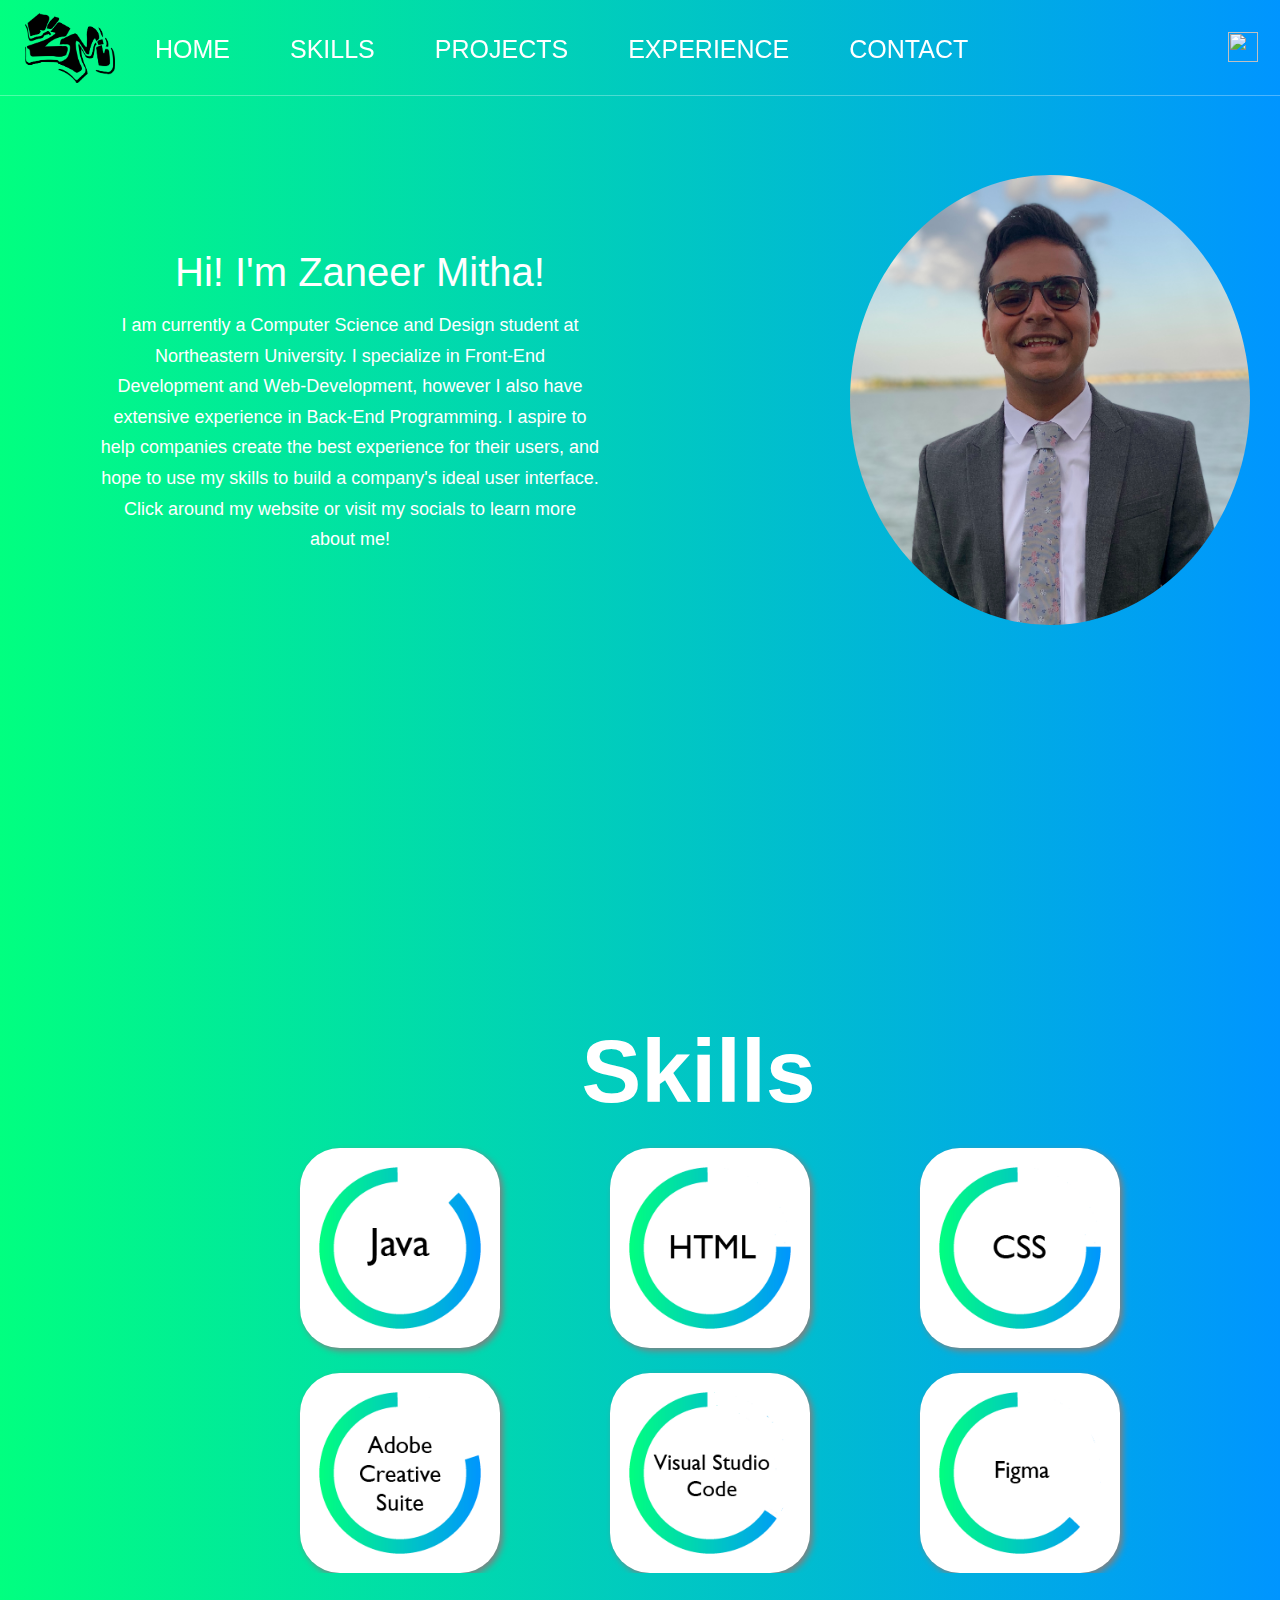
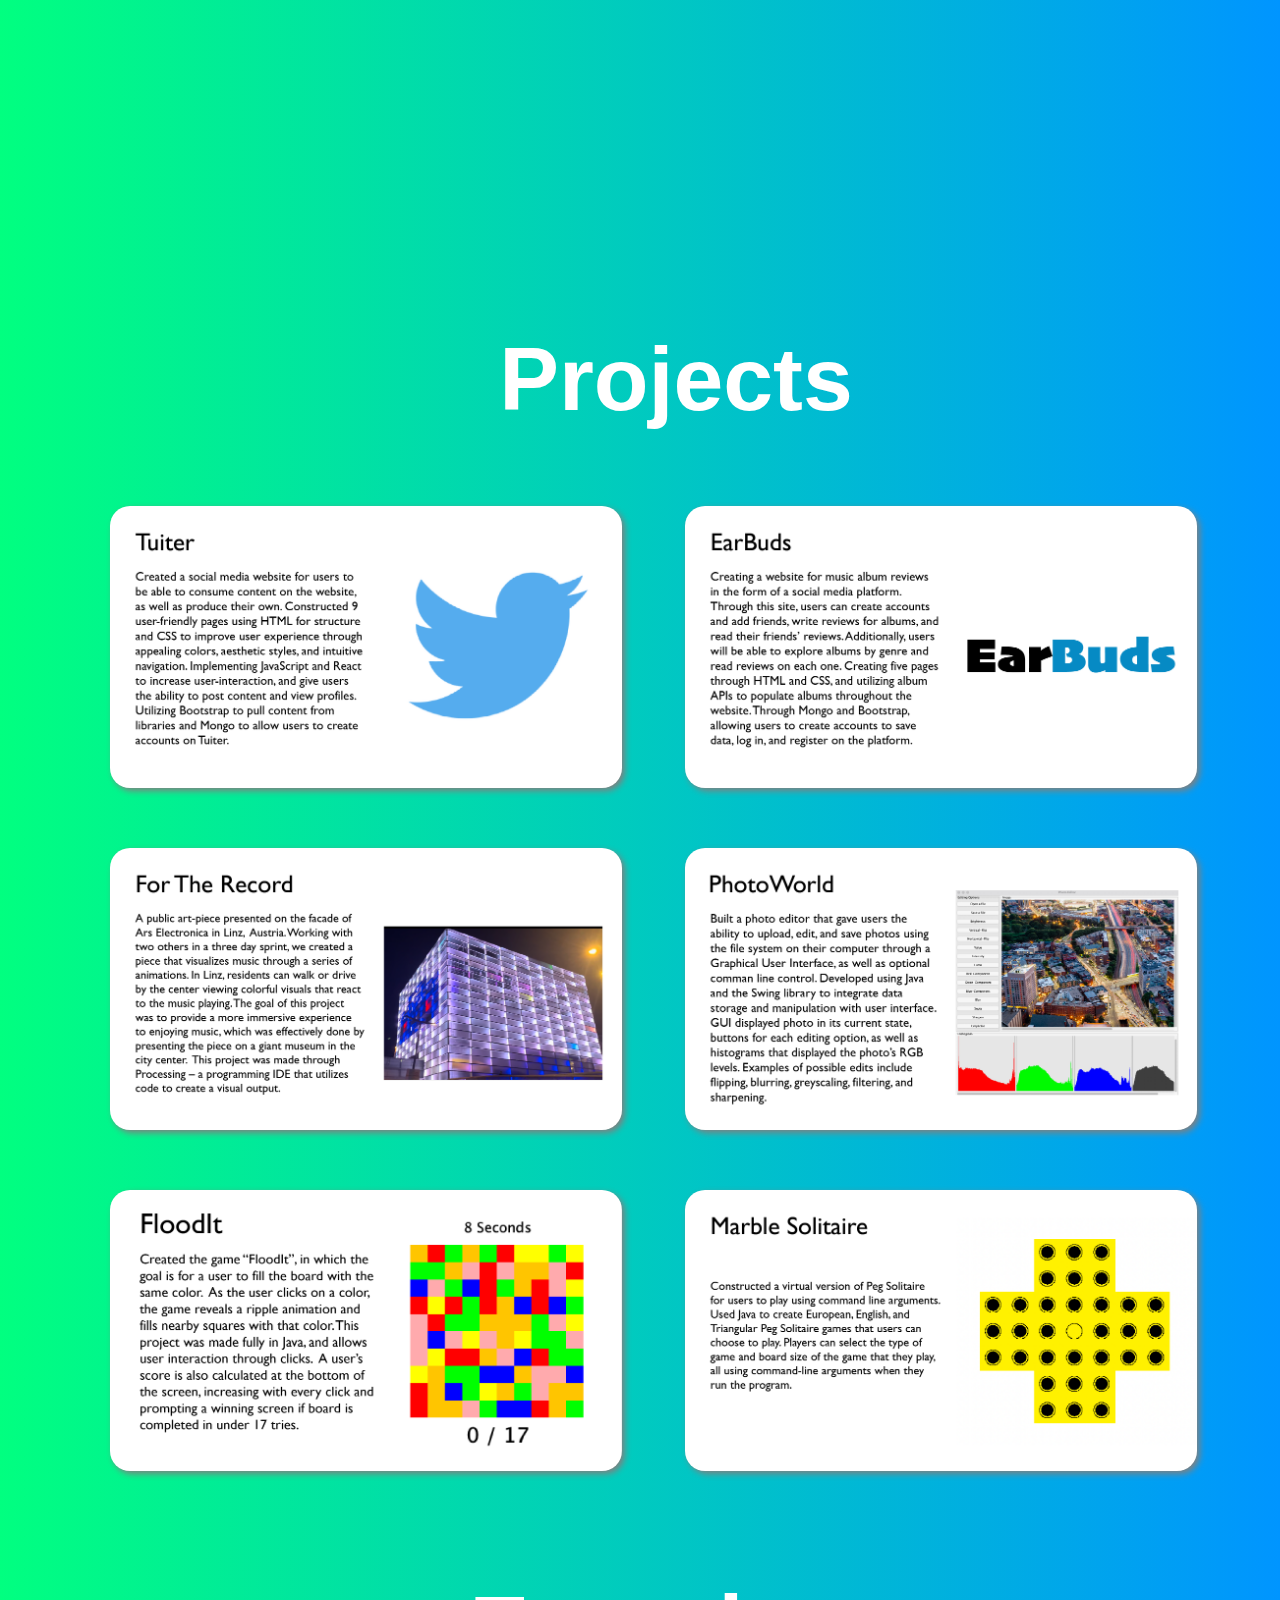
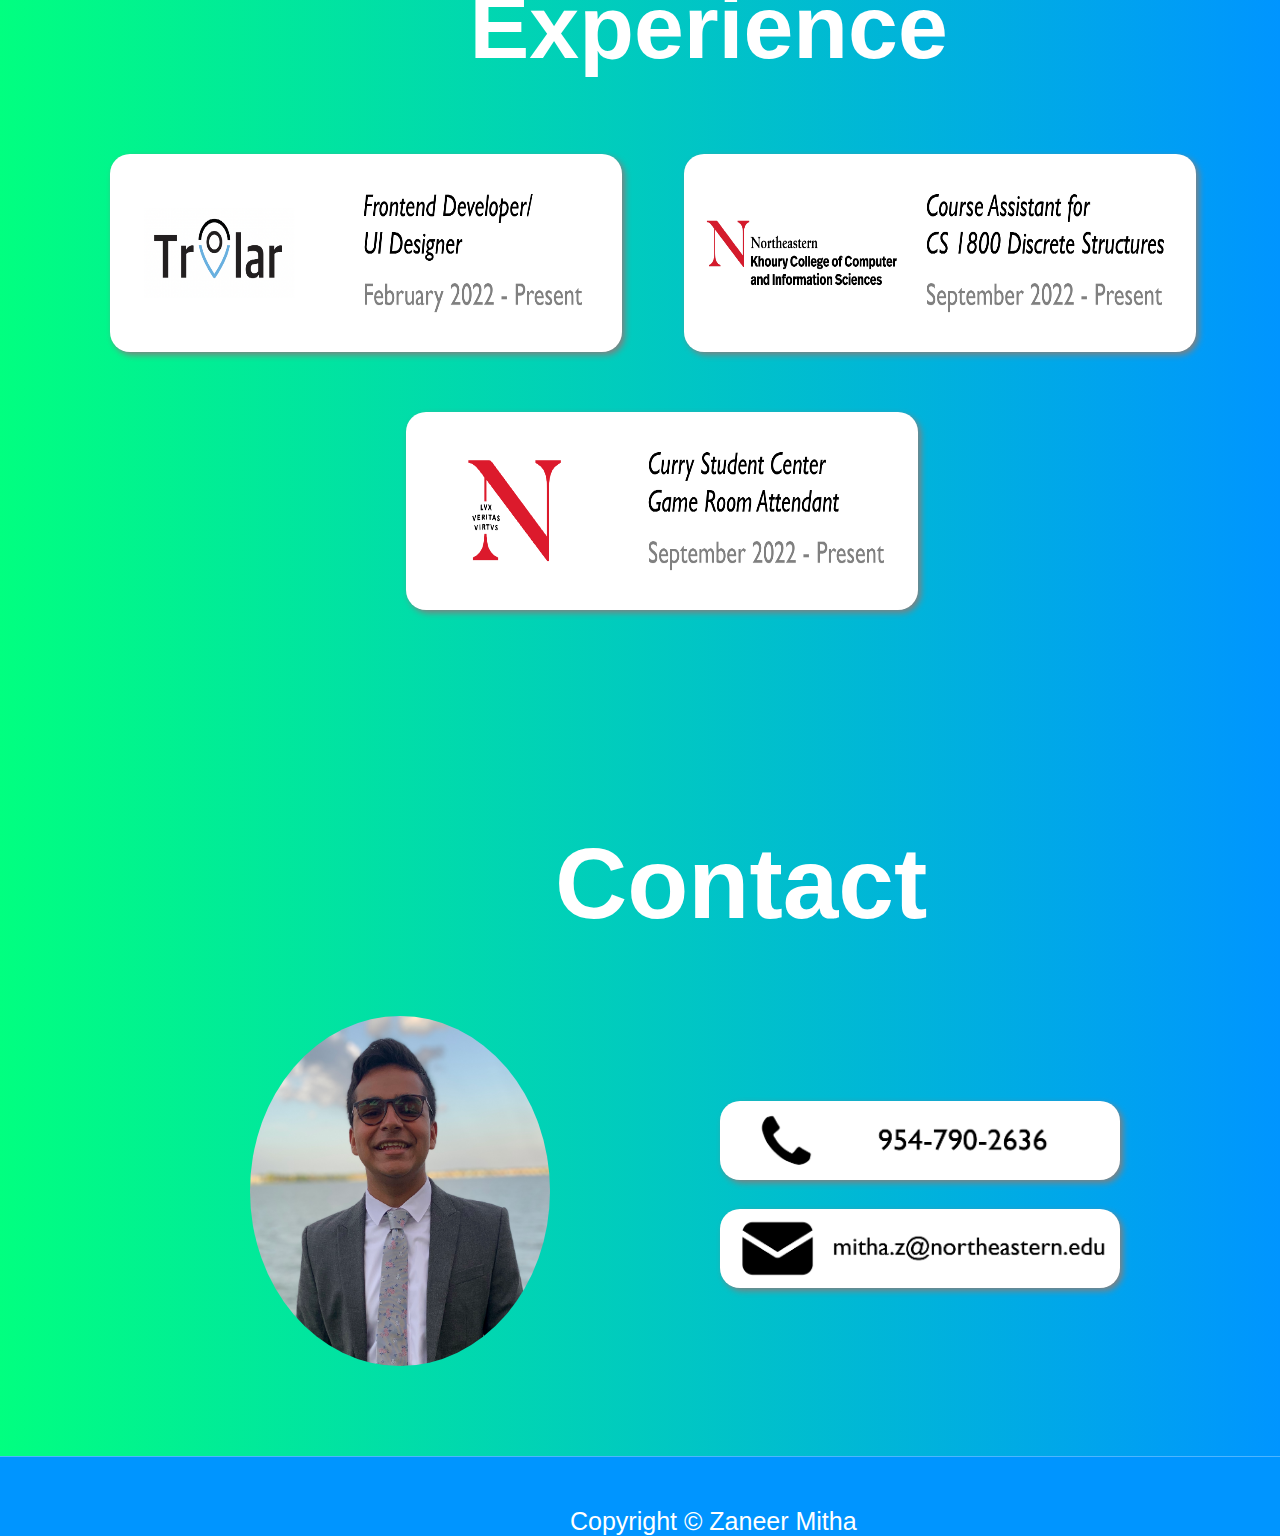
==== index.html @ 3666e349 "Add files via upload" ====
<!DOCTYPE html>
<html lang="en">
<head>
    <meta charset="UTF-8">
    <title>Zaneer Mitha</title>

    <link rel="icon" href="images/ZMLogo.png"/>

    <link href="index.css"
          rel="stylesheet"/>

          
</head>

<body>

    <section class="landing-page" id="landing-page">
        <div class="wrapper">
        
            <nav>
                <div class="navbar">
                    <a href="home.html"><img src="images/ZMLogo.png" class="logo"></a>
                    <ul>
                        <li><a href="#landing-page">Home</a></li>
                        <li><a href="#skills">Skills</a></li>
                        <li><a href="#projects">Projects</a></li>
                        <li><a href="#experience">Experience</a></li>
                        <li><a href="#contact">Contact</a></li>
                        <li><a class="socials-link1" href="https://www.linkedin.com/in/zaneermitha/" target="_blank"><img src="/Users/zaneermitha/Downloads/LinkedInLogo.png" class="socials-link"></a></li>
                        <li><a class="socials-link" href="https://github.com/ZaneerMitha" target="_blank"><img src="/Users/zaneermitha/Downloads/GithubLogo.png" class="socials-link"></a></li>
                        <li><a class="socials-link" href="https://www.instagram.com/zaneeeer_/" target="_blank"><img src="/Users/zaneermitha/Downloads/InstagramLogo.png" class="socials-link"></a></li>
                    </ul>
                </div>
            </nav>
    
            
            <div>
            <h1>Hi! I'm Zaneer Mitha!</h1>
            <p>I am currently a Computer Science and Design student at Northeastern University. I specialize in Front-End Development and Web-Development, however I also have extensive experience in Back-End Programming. I aspire to help companies create the best experience for their users, and hope to use my skills to build a company's ideal user interface. Click around my website or visit my socials to learn more about me! </p>
            </div>    
            
            
            </div>
    
            <img class="professional-pic" src="images/IMG_5086.jpg">

    </section>

    <div class="objects">
        <ul class="box">
            <li></li>
            <li></li>
            <li></li>
            <li></li>
            <li></li>
            <li></li>
        </ul>

    </div>

    <section class="skills-page" id="skills">
        <div class="skillset">
            <h1>Skills</h1>
            <img class="skills-card" src="images/JavaSkillsCard.png">
            <img class="skills-card" src="images/HTMLSkillsCard.png">
            <img class="skills-card" src="images/CSSSkillsCard.png">
            <img class="skills-card" src="images/ACSSkillsCard.png">
            <img class="skills-card" src="images/VSCodeSkillsCard.png">
            <img class="skills-card" src="images/FigmaSkillsCard.png">
        </div>

    </section>

    <section class="projects-page" id="projects">
        <div class="project-list">
            <h1>Projects</h1>
            <a href="https://github.com/ZaneerMitha/tuiter-react-web-app.git" target="_blank"><img class="project-card" src="images/TuiterCard.png"></a>
            <img class="project-card" src="images/EarBudsCard.png">
            <a href="https://github.com/ZaneerMitha/ForTheRecord.git" target="_blank"><img class="project-card" src="images/ForTheRecordCard.png"></a>
            <a href="https://github.com/ZaneerMitha/PhotoEditor.git" target="_blank"><img class="project-card" src="images/PhotoWorldCard.png"></a>
            <a href="https://github.com/ZaneerMitha/FloodIt.git" target="_blank"><img class="project-card" src="images/FloodItCard.png"></a>
            <a href="https://github.com/ZaneerMitha/MarbleSolitaire.git" target="_blank"><img class="project-card" src="images/MarbleSolitaireCard.png"></a>
        </div>
    </section>

    <section class="experience-page" id="experience">
        <div class="experience-list">
            <h1>Experience</h1>
            <img class="experience-card" src="images/TrvlarCard.png">
            <img class="experience-card" src="images/TACard.png">
            <img class="experience-card2" src="images/CurryCard.png">
        </div>
    </section>

    <section class="contact-page" id="contact">
        <div class="contact-list">
            <h1>Contact</h1>
        </div>
        <img class="professional-pic2" src="images/IMG_5086.jpg">
        <img class="call-card" src="images/CallCard.png">
        <a href="mailto: mitha.z@northeastern.edu" target="_blank"><img class="email-card" src="images/MailCard.png"></a>

    </section>

    <footer>
            <div class="bottom-panel-text">
            Copyright © Zaneer Mitha
            </div>
    </footer>

</body>
</html>
---- index.css ----
*{
    margin: 0;
    padding: 0;
}

html {
    scroll-behavior: smooth;
}

body {
    font-family: 'Gill Sans', 'Gill Sans MT', Calibri, 'Trebuchet MS', sans-serif;
}

nav{
    position: fixed;
    background: linear-gradient(to right, #01ff80, #0095ff);
    height: 95px;
    width: 100%;
    border-bottom: solid rgba(255, 255, 255, 0.3) 0.5px;
}

.home-navbar {
    height: 100vh;
    width: 100%;
    margin: 0px;
    padding: 0;
    background: linear-gradient(to right, #22ca76, #0095ff);
    position: fixed;
}

.logo {
    margin-left: 25px;
    margin-top: 13px;
    margin-right: 10px;
    height: 70px;
    float: left;
    width: 90px;
}

.navbar-button {
    color: white;
    float: left;
    font-family:'Gill Sans', 'Gill Sans MT', Calibri, 'Trebuchet MS', sans-serif;
    font-size: 25px;
    margin-left: 45px;
    margin-top: 25px;
    text-decoration: none;
}

.socials-link1 {
    float: left;
    width: 30px;
    height: 30px;
    margin-top: -4px;
    margin-left: 200px;
}

.socials-link {
    float: left;
    width: 30px;
    height: 30px;
    margin-top: -4px;
    margin-right: 5px;
}

.main-banner {
    background: linear-gradient(to right, #01ff80, #0095ff);
    width: 100%;
    height: 90%;
    margin-top: 80px; 
}

.objects {
    background: linear-gradient(to right, #01ff80, #0095ff);
    width: 100%;
    height: 100vh;
}

.box {
    position: absolute;
    top: 0;
    left: 0;
    width: 100%;
    height: 100%;
    overflow: hidden;
}

.box li{
    position: absolute;
    display: block;
    list-style: none;
    width: 25px;
    height: 25px;
    background: rgba(255, 255, 255, 0.2);
    animation: animate 20s linear infinite;
    bottom: -150px;
    border-radius: 50%;
}

.box li:nth-child(1) {
    left: 86%;
    width: 80px;
    height: 80px;
    animation-delay: 0s;
}

.box li:nth-child(2) {
    left: 12%;
    width: 30px;
    height: 30px;
    animation-delay: 1.5s;
    animation-duration: 10s;
}

.box li:nth-child(3) {
    left: 70%;
    width: 100px;
    height: 100px;
    animation-delay: 5.5s;
    animation-duration: 5.5s;
}

.box li:nth-child(4) {
    left: 45%;
    width: 150px;
    height: 150px;
    animation-delay: 0s;
    animation-duration: 15s;
}

.box li:nth-child(5) {
    left: 65%;
    width: 40px;
    height: 40px;
    animation-delay: 0s;
}

.box li:nth-child(6) {
    left: 15%;
    width: 110px;
    height: 110px;
    animation-delay: 3.5s;
}

@keyframes animate {
    0% {
        transform: translateY(0) scale(0);
    }
    100% {
        transform: translateY(-800px) scale(2);
        opacity: 0;
    }
}

.wrapper {
    width: 100%;
    height: 100%;
    position: absolute;
    z-index: 1;
}

.wrapper ul{
    height: 50px;
    display: flex;
    justify-content: left;
}

.wrapper ul li{
    display: inline-block;
    padding: 35px 15px;
}

.wrapper ul li a{
    text-decoration: none;
    color: white;
    text-transform: uppercase;
    font-size: 25px;
    padding: 5px 15px;
}

.wrapper ul li a:hover{
    color: black;
}

.wrapper h1 {
    text-align: left;
    color: white;
    font-size: 40px;
    margin-left: 175px;
    margin-top: 250px;
    margin-bottom: 15px;
    font-family: 'Gill Sans', 'Gill Sans MT', Calibri, 'Trebuchet MS', sans-serif;
    font-weight: normal;
}

.wrapper p{
    text-align: center;
    font-size: 18px;
    width: 500px;
    margin-left: 100px;
    color: white;
    line-height: 1.7;
}

.professional-pic {
    float: left;
    border-radius: 50%;
    position: relative;
    height: 450px;
    width: 400px;
    margin-left: 850px;
    margin-top: 175px;
    margin-bottom: 0;
}

.skills-page {
    background: linear-gradient(to right, #01ff80, #0095ff);
    width: 100%;
    height: 100vh;
}

.skillset {
    font-size: 3.5vw;
    color: white;
    align-items: center;
    justify-content: center;
    padding-top: 120px;
    padding-left: 300px;
    overflow: hidden;

}

.skills-card {
    float: left;
    border-radius: 20%;
    margin-top: 25px;
    margin-right: 110px;
    height: 200px;
    width: 200px;
    filter: drop-shadow(3px 3px 3px grey);
    position: relative;
    
}


.skillset h1{
    margin-left: 22vw;
}

.projects-page {
    background: linear-gradient(to right, #01ff80, #0095ff);
    width: 100vw;
    height: 200%;
}

.project-list {
    font-size: 3.5vw;
    color: white;
    align-items: center;
    justify-content: center;
    padding-top: 10%;
    padding-left: 60px;
}

.project-list h1{
    margin-left: 36%;

}

.project-card {
    border-radius: 20px;
    margin-left: 50px;
    margin-top: 75px;
    margin-bottom: -25px;
    margin-right: 0px;
    height: 25%;
    width: 42%;
    filter: drop-shadow(3px 3px 3px grey);
}

.experience-page {
    background: linear-gradient(to right, #01ff80, #0095ff);
    width: 100%;
    height: 100vh;
}

.experience-list {
    font-size: 3.5vw;
    color: white;
    align-items: center;
    justify-content: center;
    padding-top: 120px;
    padding-right: 0px;
    padding-left: 60px;
}

.experience-list h1{
    margin-left: 32vw;
}

.experience-card {
    border-radius: 20px;
    margin-left: 50px;
    margin-top: 75px;
    margin-bottom: -25px;
    margin-right: 0px;
    height: 22vh;
    width: 40vw;
    filter: drop-shadow(3px 3px 3px grey);
}

.experience-card2 {
    border-radius: 20px;
    margin-left: 27vw;
    margin-top: 75px;
    margin-right: 0px;
    height: 22vh;
    width: 40vw;
    filter: drop-shadow(3px 3px 3px grey);
}

.contact-page {
    background: linear-gradient(to right, #01ff80, #0095ff);
    width: 100%;
    height: 700px;
}

.contact-list {
    font-size: 50px;
    color: white;
    align-items: center;
    justify-content: center;
    padding-top: 120px;
    padding-right: 0px;
    padding-left: 60px;
}

.contact-list h1{
    margin-top: -50px;
    margin-left: 495px;
}

.professional-pic2 {
    float: left;
    border-radius: 50%;
    position: relative;
    height: 350px;
    width: 300px;
    margin-left: 250px;
    margin-top: 75px;
    margin-bottom: 0;
}

.call-card {
    border-radius: 20px;
    margin-left: 170px;
    margin-top: 160px;
    margin-right: 0px;
    height: 79px;
    width: 400px;
    filter: drop-shadow(3px 3px 3px grey);
}

.email-card {
    border-radius: 20px;
    margin-left: 170px;
    margin-top: 25px;
    margin-bottom: -25px;
    margin-right: 0px;
    height: 79px;
    width: 400px;
    filter: drop-shadow(3px 3px 3px grey);
}

footer {
    background: #0095ff;
    color: white;
    width: 60.25%;
    height: 10%;
    border-top: solid rgba(255, 255, 255, 0.3) 0.5px;
    padding-left: 570px;
    padding-top: 50px;
}

.bottom-panel-text {
    font-size: 25px;
}
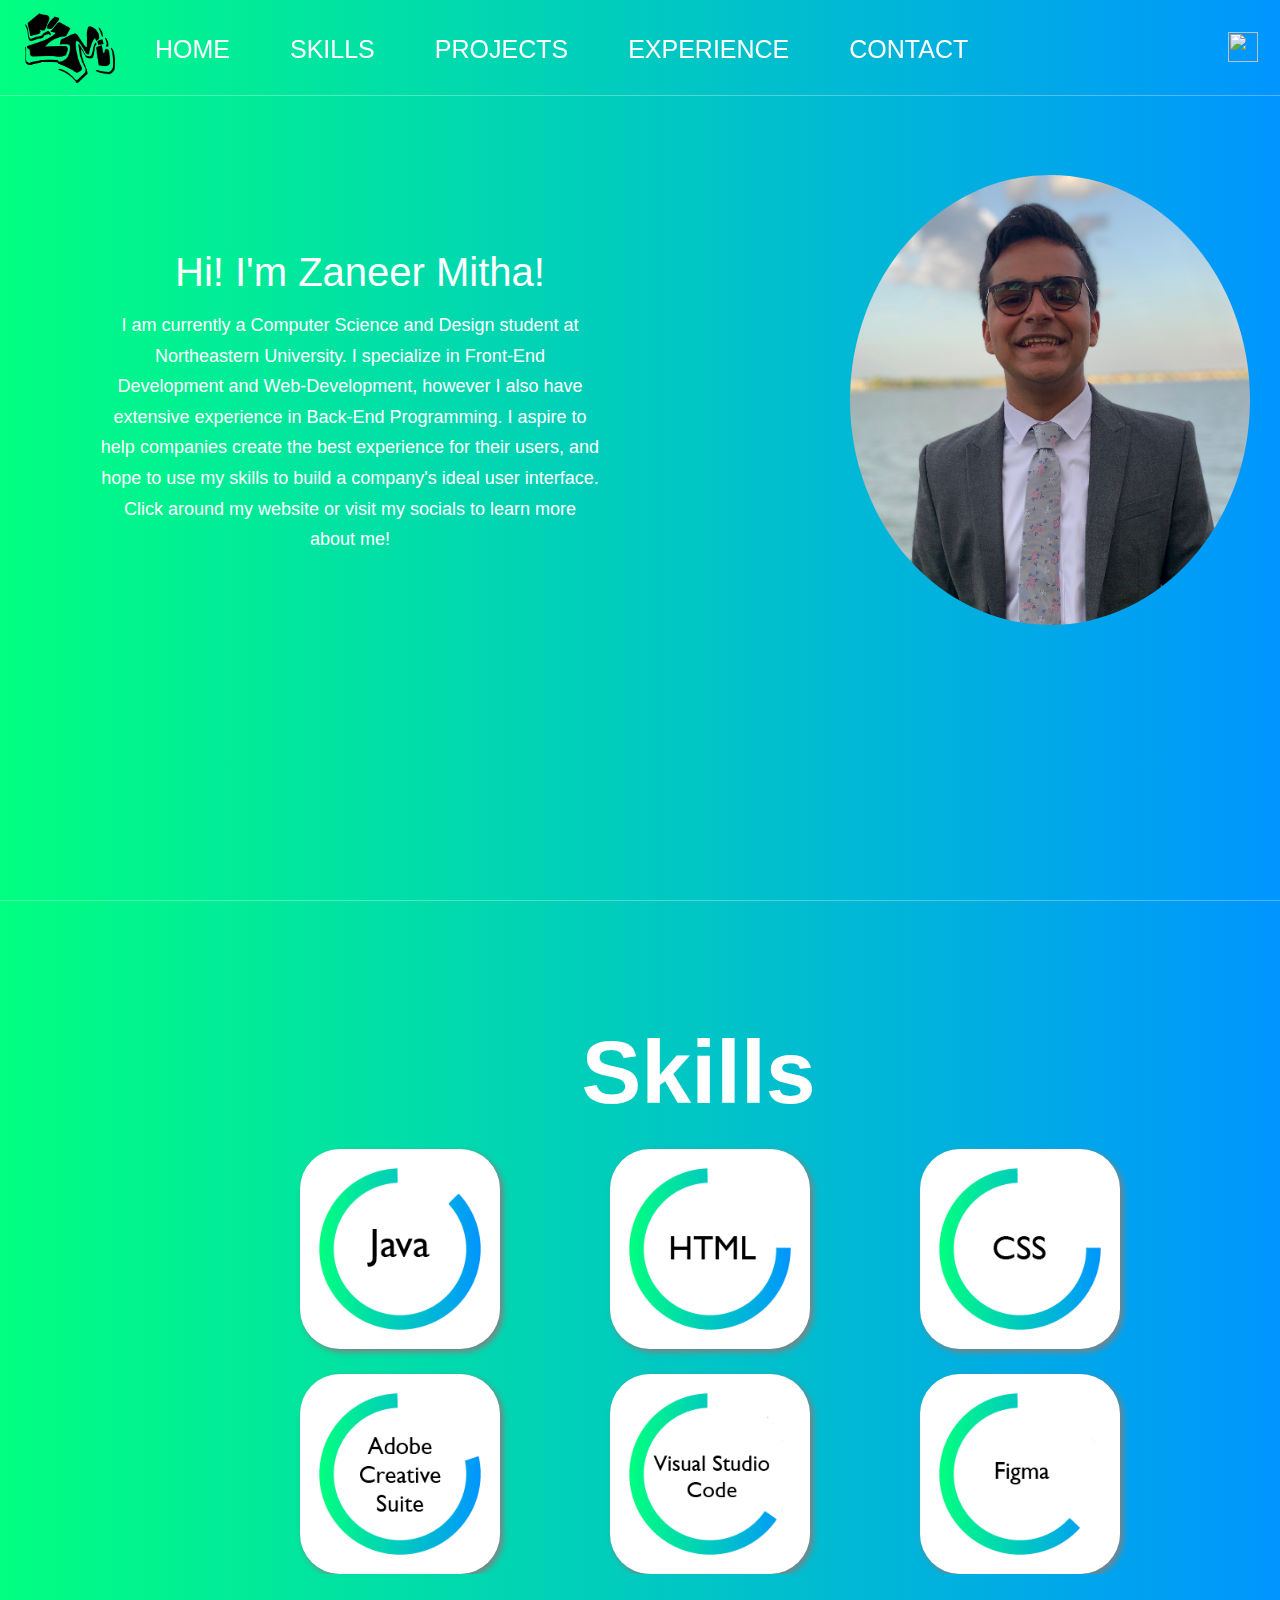
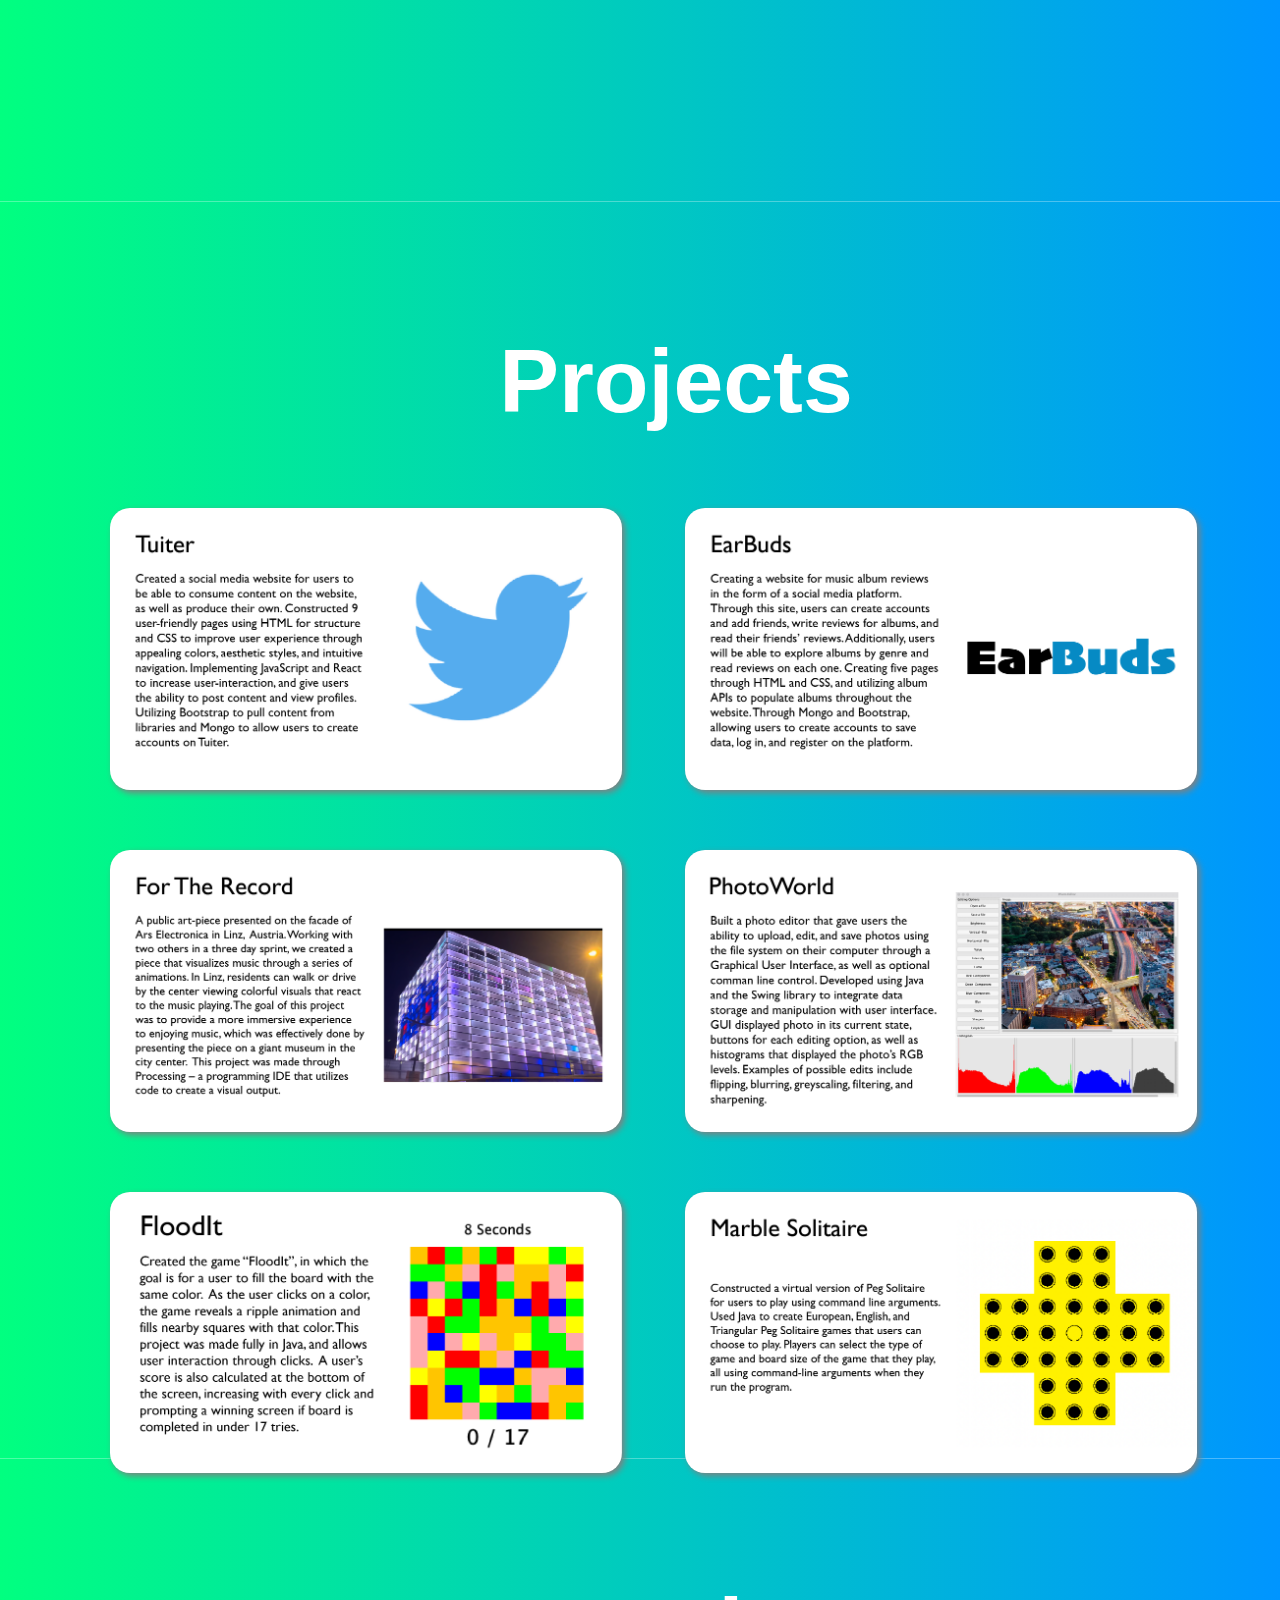
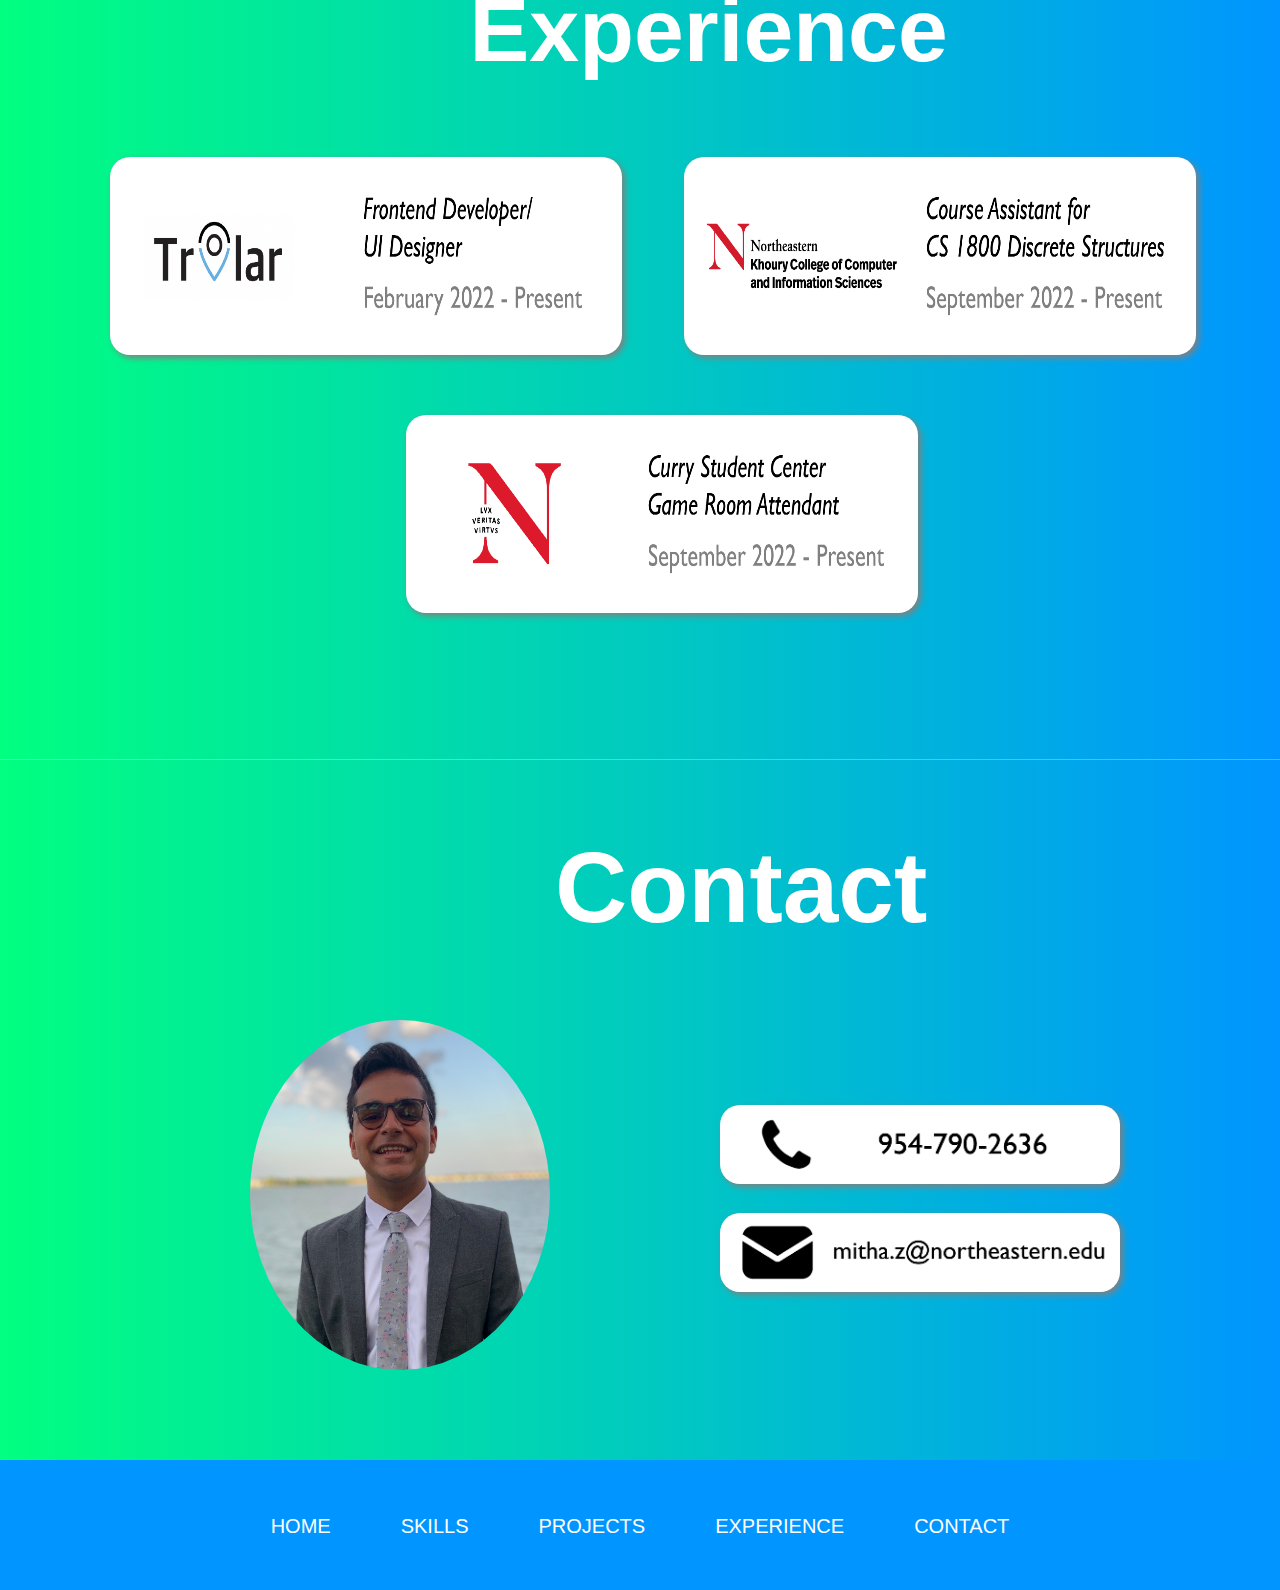
==== commit a1f5b488: "Add files via upload" ====
--- a/index.html
+++ b/index.html
@@ -26,9 +26,9 @@
                         <li><a href="#projects">Projects</a></li>
                         <li><a href="#experience">Experience</a></li>
                         <li><a href="#contact">Contact</a></li>
-                        <li><a class="socials-link1" href="https://www.linkedin.com/in/zaneermitha/" target="_blank"><img src="/Users/zaneermitha/Downloads/LinkedInLogo.png" class="socials-link"></a></li>
-                        <li><a class="socials-link" href="https://github.com/ZaneerMitha" target="_blank"><img src="/Users/zaneermitha/Downloads/GithubLogo.png" class="socials-link"></a></li>
-                        <li><a class="socials-link" href="https://www.instagram.com/zaneeeer_/" target="_blank"><img src="/Users/zaneermitha/Downloads/InstagramLogo.png" class="socials-link"></a></li>
+                        <li><a class="socials-link1" href="https://www.linkedin.com/in/zaneermitha/" target="_blank"><img src="images/LinkedInLogo.png" class="socials-link"></a></li>
+                        <li><a class="socials-link" href="https://github.com/ZaneerMitha" target="_blank"><img src="images/GithubLogo.png" class="socials-link"></a></li>
+                        <li><a class="socials-link" href="https://www.instagram.com/zaneeeer_/" target="_blank"><img src="images/InstagramLogo.png" class="socials-link"></a></li>
                     </ul>
                 </div>
             </nav>
@@ -74,12 +74,12 @@
     <section class="projects-page" id="projects">
         <div class="project-list">
             <h1>Projects</h1>
-            <a href="https://github.com/ZaneerMitha/tuiter-react-web-app.git" target="_blank"><img class="project-card" src="images/TuiterCard.png"></a>
+            <img class="project-card" src="images/TuiterCard.png">
             <img class="project-card" src="images/EarBudsCard.png">
-            <a href="https://github.com/ZaneerMitha/ForTheRecord.git" target="_blank"><img class="project-card" src="images/ForTheRecordCard.png"></a>
-            <a href="https://github.com/ZaneerMitha/PhotoEditor.git" target="_blank"><img class="project-card" src="images/PhotoWorldCard.png"></a>
-            <a href="https://github.com/ZaneerMitha/FloodIt.git" target="_blank"><img class="project-card" src="images/FloodItCard.png"></a>
-            <a href="https://github.com/ZaneerMitha/MarbleSolitaire.git" target="_blank"><img class="project-card" src="images/MarbleSolitaireCard.png"></a>
+            <img class="project-card" src="images/ForTheRecordCard.png">
+            <img class="project-card" src="images/PhotoWorldCard.png">
+            <img class="project-card" src="images/FloodItCard.png">
+            <img class="project-card" src="images/MarbleSolitaireCard.png">
         </div>
     </section>
 
@@ -102,11 +102,18 @@
 
     </section>
 
-    <footer>
-            <div class="bottom-panel-text">
-            Copyright © Zaneer Mitha
-            </div>
-    </footer>
+        <div class="footer">
+        
+            <ul>
+                <li><a href="#landing-page">Home</a></li>
+                <li><a href="#skills">Skills</a></li>
+                <li><a href="#projects">Projects</a></li>
+                <li><a href="#experience">Experience</a></li>
+                <li><a href="#contact">Contact</a></li>
+            </ul>
+            <!-- <a href="home.html"><img src="images/ZMLogoWhite.png" class="bottom-logo"></a> -->
+        </div>
+
 
 </body>
 </html>--- a/index.css
+++ b/index.css
@@ -1,3 +1,4 @@
+
 *{
     margin: 0;
     padding: 0;
@@ -19,14 +20,6 @@
     border-bottom: solid rgba(255, 255, 255, 0.3) 0.5px;
 }
 
-.home-navbar {
-    height: 100vh;
-    width: 100%;
-    margin: 0px;
-    padding: 0;
-    background: linear-gradient(to right, #22ca76, #0095ff);
-    position: fixed;
-}
 
 .logo {
     margin-left: 25px;
@@ -37,15 +30,6 @@
     width: 90px;
 }
 
-.navbar-button {
-    color: white;
-    float: left;
-    font-family:'Gill Sans', 'Gill Sans MT', Calibri, 'Trebuchet MS', sans-serif;
-    font-size: 25px;
-    margin-left: 45px;
-    margin-top: 25px;
-    text-decoration: none;
-}
 
 .socials-link1 {
     float: left;
@@ -217,6 +201,7 @@
     background: linear-gradient(to right, #01ff80, #0095ff);
     width: 100%;
     height: 100vh;
+    border-top: solid rgba(255, 255, 255, 0.3) 1px;
 }
 
 .skillset {
@@ -251,6 +236,7 @@
     background: linear-gradient(to right, #01ff80, #0095ff);
     width: 100vw;
     height: 200%;
+    border-top: solid rgba(255, 255, 255, 0.3) 1px;
 }
 
 .project-list {
@@ -282,6 +268,7 @@
     background: linear-gradient(to right, #01ff80, #0095ff);
     width: 100%;
     height: 100vh;
+    border-top: solid rgba(255, 255, 255, 0.3) 1px;
 }
 
 .experience-list {
@@ -323,6 +310,7 @@
     background: linear-gradient(to right, #01ff80, #0095ff);
     width: 100%;
     height: 700px;
+    border-top: solid rgba(255, 255, 255, 0.3) 1px;
 }
 
 .contact-list {
@@ -372,16 +360,47 @@
     filter: drop-shadow(3px 3px 3px grey);
 }
 
-footer {
+.footer {
     background: #0095ff;
     color: white;
-    width: 60.25%;
-    height: 10%;
-    border-top: solid rgba(255, 255, 255, 0.3) 0.5px;
-    padding-left: 570px;
-    padding-top: 50px;
+    height: 120px;
+    width: 100%;
+    padding-top: 10px;
 }
 
 .bottom-panel-text {
     font-size: 25px;
+}
+
+.footer ul{
+    height: 50px;
+    display: flex;
+    justify-content: center;
+}
+
+.footer ul li{
+    display: inline-block;
+    padding: 45px 20px;
+}
+
+.footer ul li a{
+    text-decoration: none;
+    color: white;
+    text-transform: uppercase;
+    font-size: 20px;
+    padding: 5px 15px;
+}
+
+.footer ul li a:hover{
+    color: black;
+}
+
+
+.bottom-logo {
+    margin-left: 25px;
+    margin-top: -30px;
+    margin-right: 50px;
+    height: 86px;
+    float: right;
+    width: 110px;
 }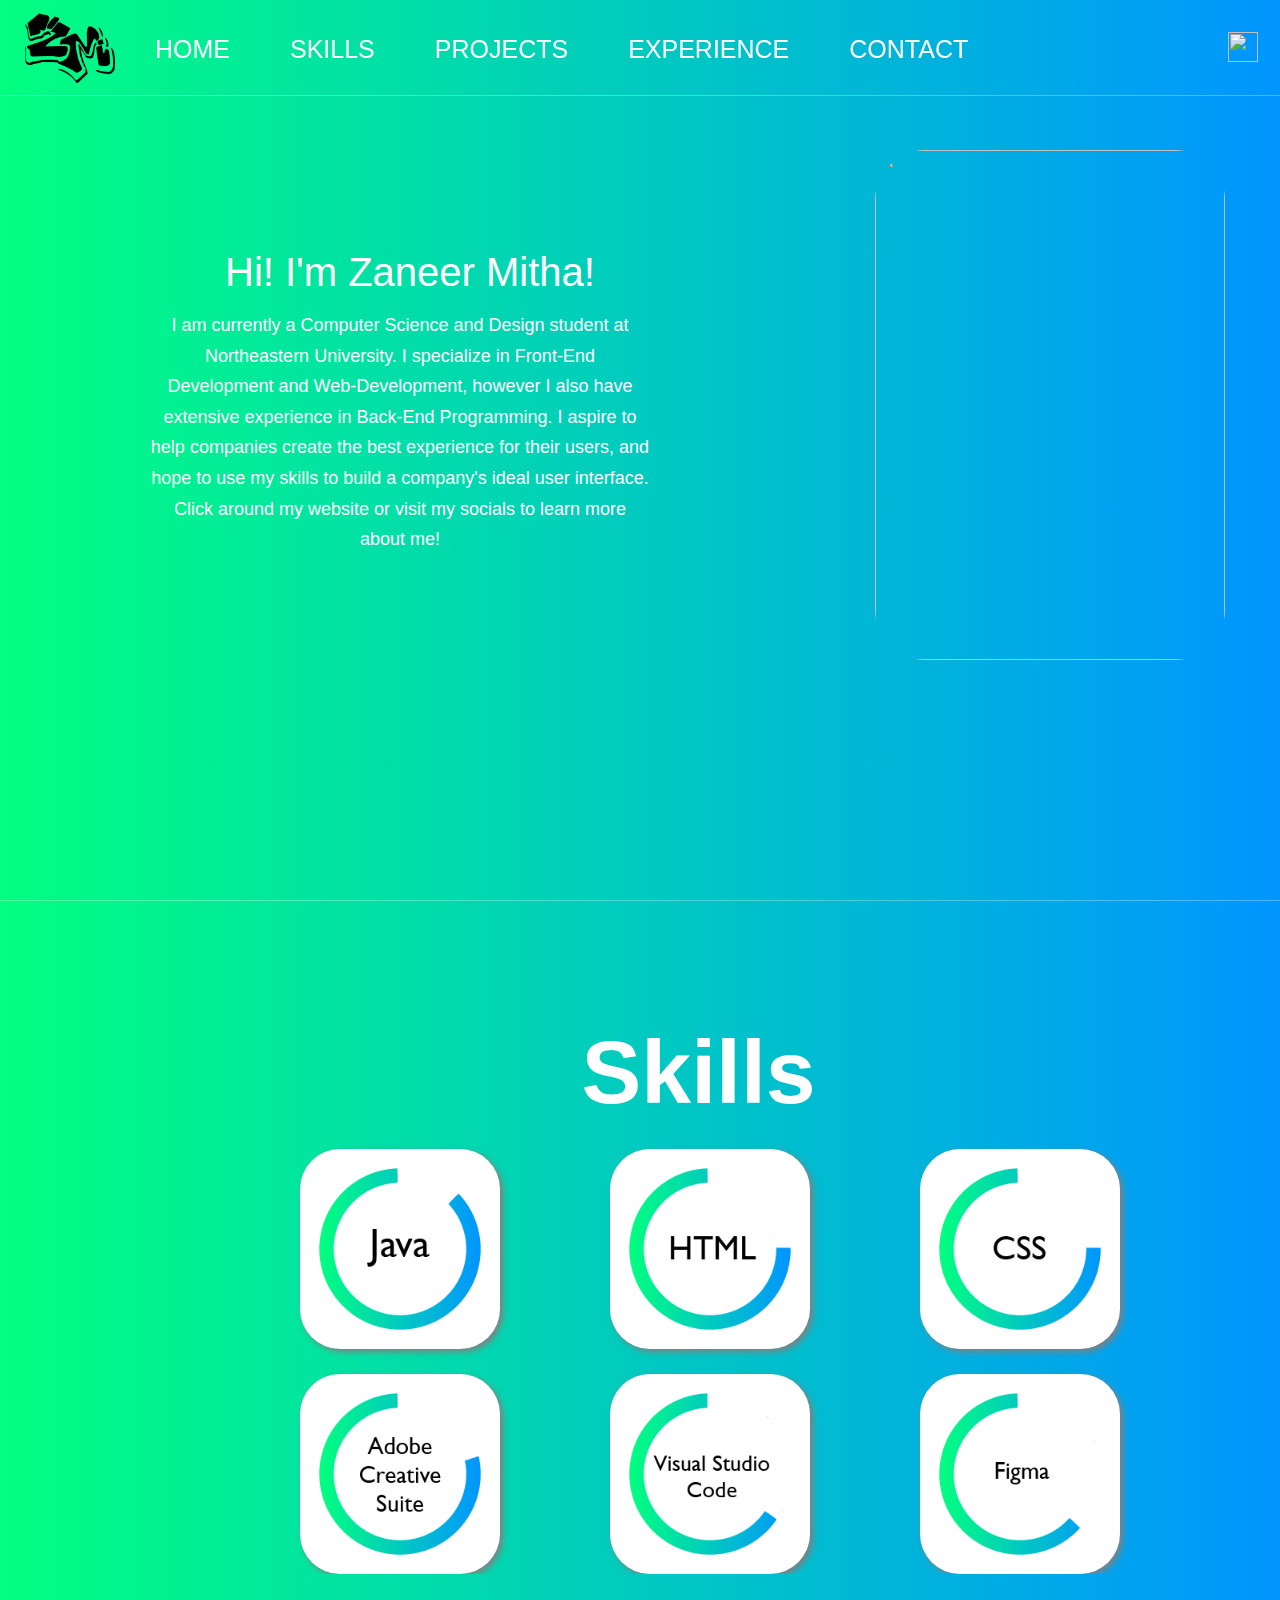
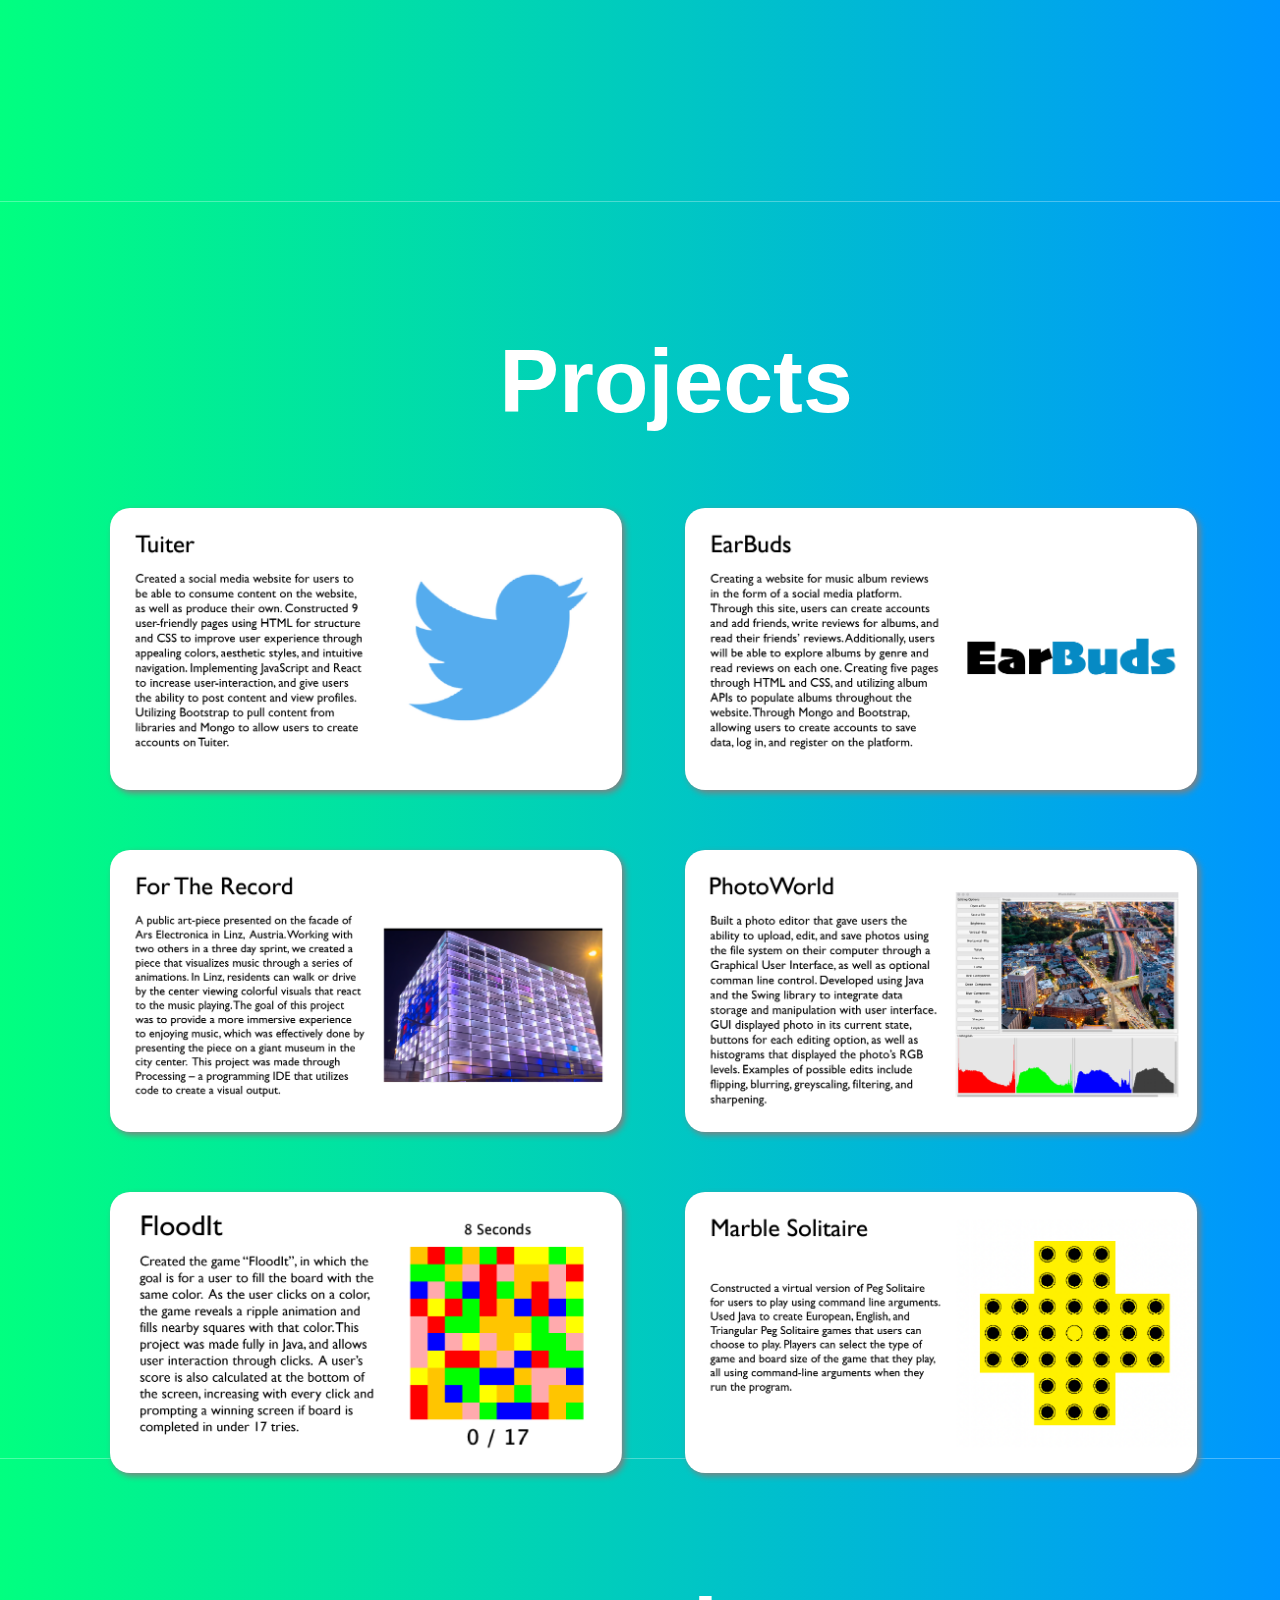
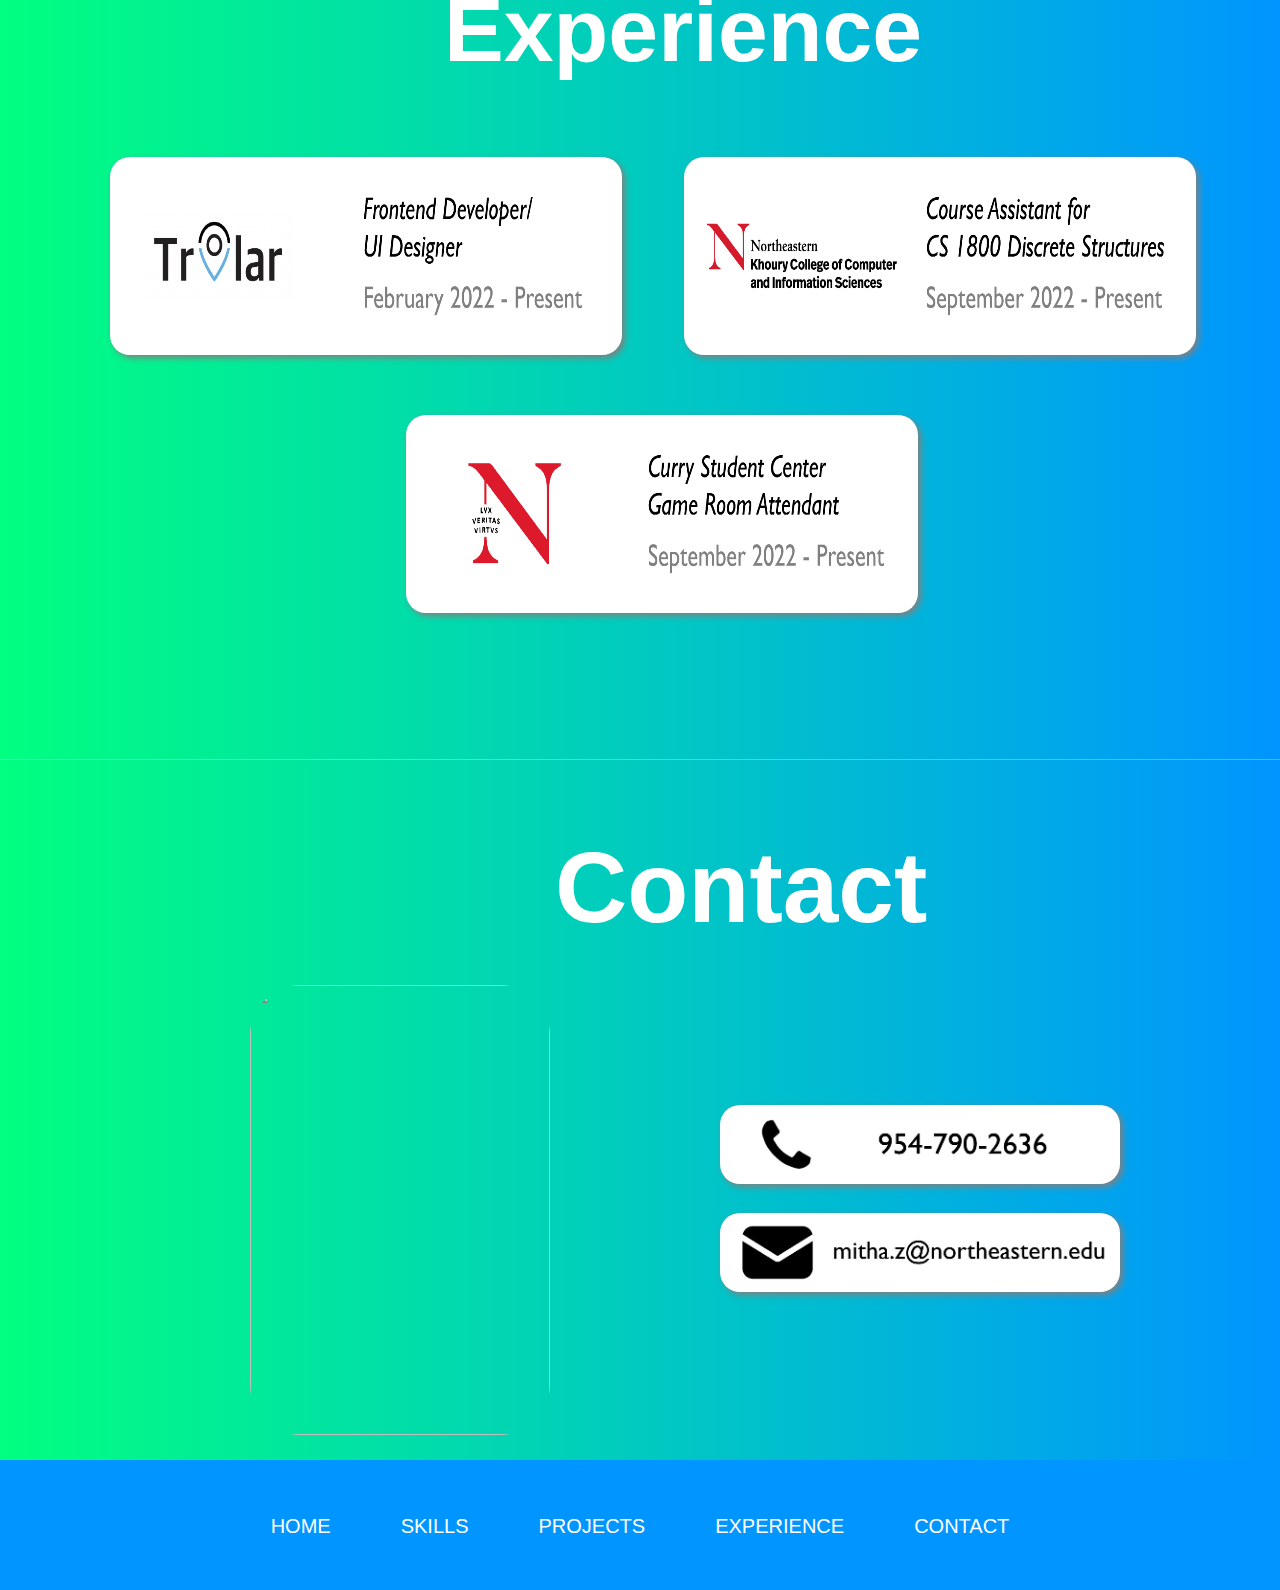
==== commit fe2dca7c: "Add files via upload" ====
--- a/index.html
+++ b/index.html
@@ -19,7 +19,7 @@
         
             <nav>
                 <div class="navbar">
-                    <a href="home.html"><img src="images/ZMLogo.png" class="logo"></a>
+                    <a href="index.html"><img src="images/ZMLogo.png" class="logo"></a>
                     <ul>
                         <li><a href="#landing-page">Home</a></li>
                         <li><a href="#skills">Skills</a></li>
@@ -42,7 +42,7 @@
             
             </div>
     
-            <img class="professional-pic" src="images/IMG_5086.jpg">
+            <img class="professional-pic" src="images/Zaneer_Mitha_EdPortraits29 2.jpg">
 
     </section>
 
@@ -96,7 +96,7 @@
         <div class="contact-list">
             <h1>Contact</h1>
         </div>
-        <img class="professional-pic2" src="images/IMG_5086.jpg">
+        <img class="professional-pic2" src="images/Zaneer_Mitha_EdPortraits7.jpg">
         <img class="call-card" src="images/CallCard.png">
         <a href="mailto: mitha.z@northeastern.edu" target="_blank"><img class="email-card" src="images/MailCard.png"></a>
 
--- a/index.css
+++ b/index.css
@@ -170,7 +170,7 @@
     text-align: left;
     color: white;
     font-size: 40px;
-    margin-left: 175px;
+    margin-left: 225px;
     margin-top: 250px;
     margin-bottom: 15px;
     font-family: 'Gill Sans', 'Gill Sans MT', Calibri, 'Trebuchet MS', sans-serif;
@@ -181,19 +181,19 @@
     text-align: center;
     font-size: 18px;
     width: 500px;
-    margin-left: 100px;
+    margin-left: 150px;
     color: white;
     line-height: 1.7;
 }
 
 .professional-pic {
     float: left;
-    border-radius: 50%;
+    border-radius: 50px;
     position: relative;
-    height: 450px;
-    width: 400px;
-    margin-left: 850px;
-    margin-top: 175px;
+    height: 510px;
+    width: 350px;
+    margin-left: 875px;
+    margin-top: 150px;
     margin-bottom: 0;
 }
 
@@ -282,7 +282,7 @@
 }
 
 .experience-list h1{
-    margin-left: 32vw;
+    margin-left: 30vw;
 }
 
 .experience-card {
@@ -330,12 +330,12 @@
 
 .professional-pic2 {
     float: left;
-    border-radius: 50%;
+    border-radius: 50px;
     position: relative;
-    height: 350px;
+    height: 450px;
     width: 300px;
     margin-left: 250px;
-    margin-top: 75px;
+    margin-top: 40px;
     margin-bottom: 0;
 }
 
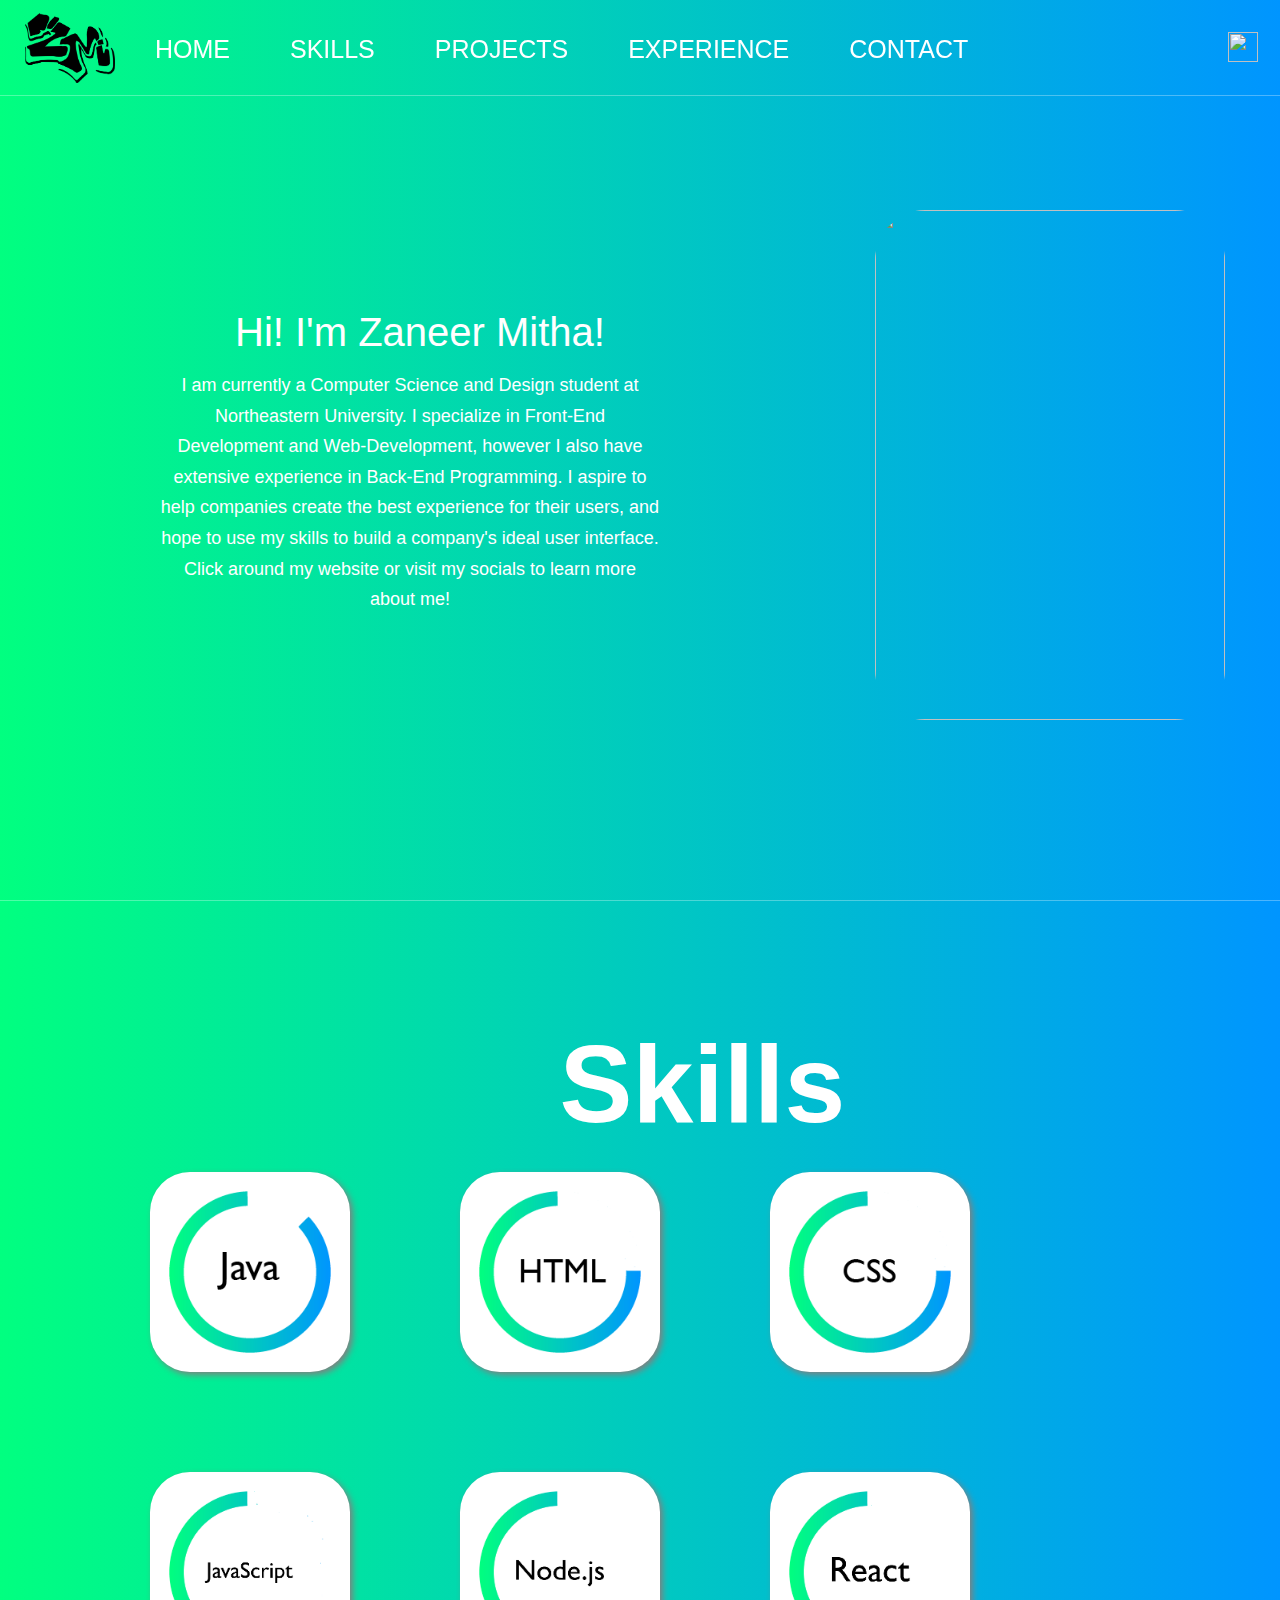
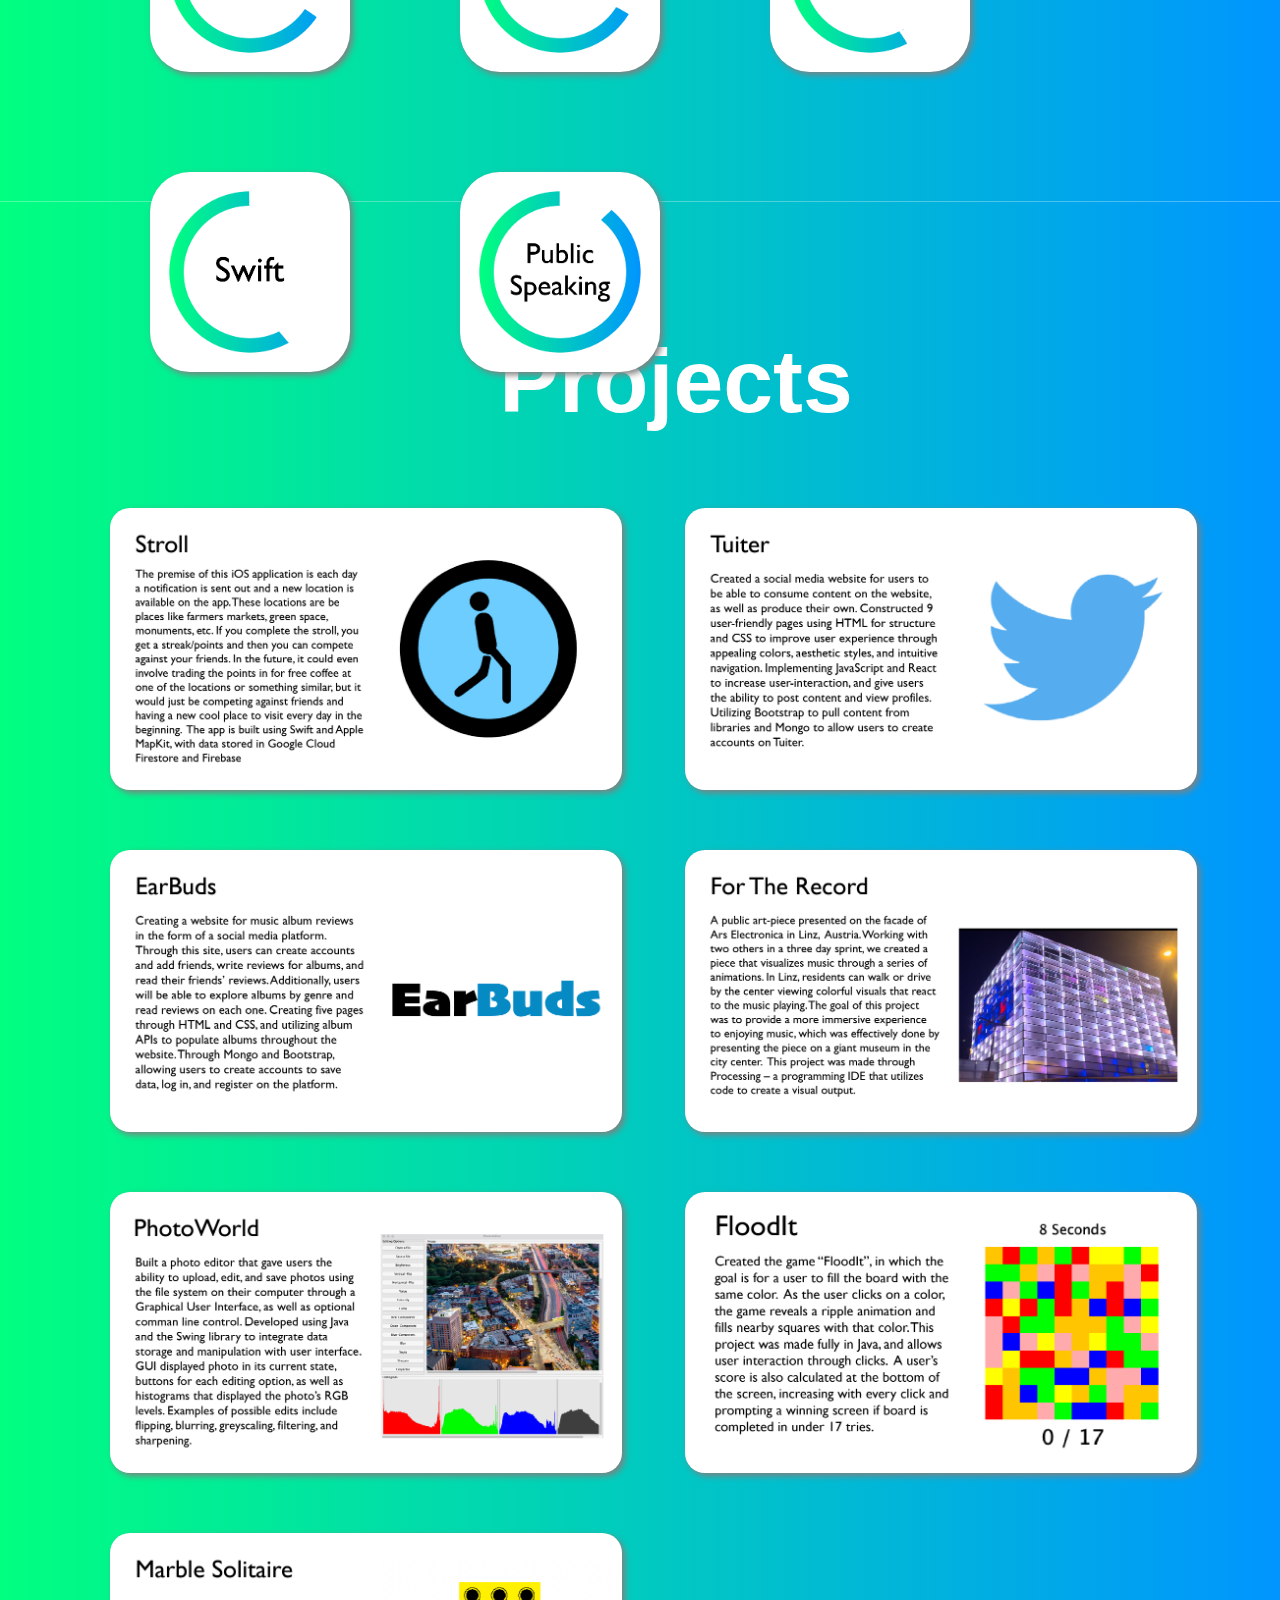
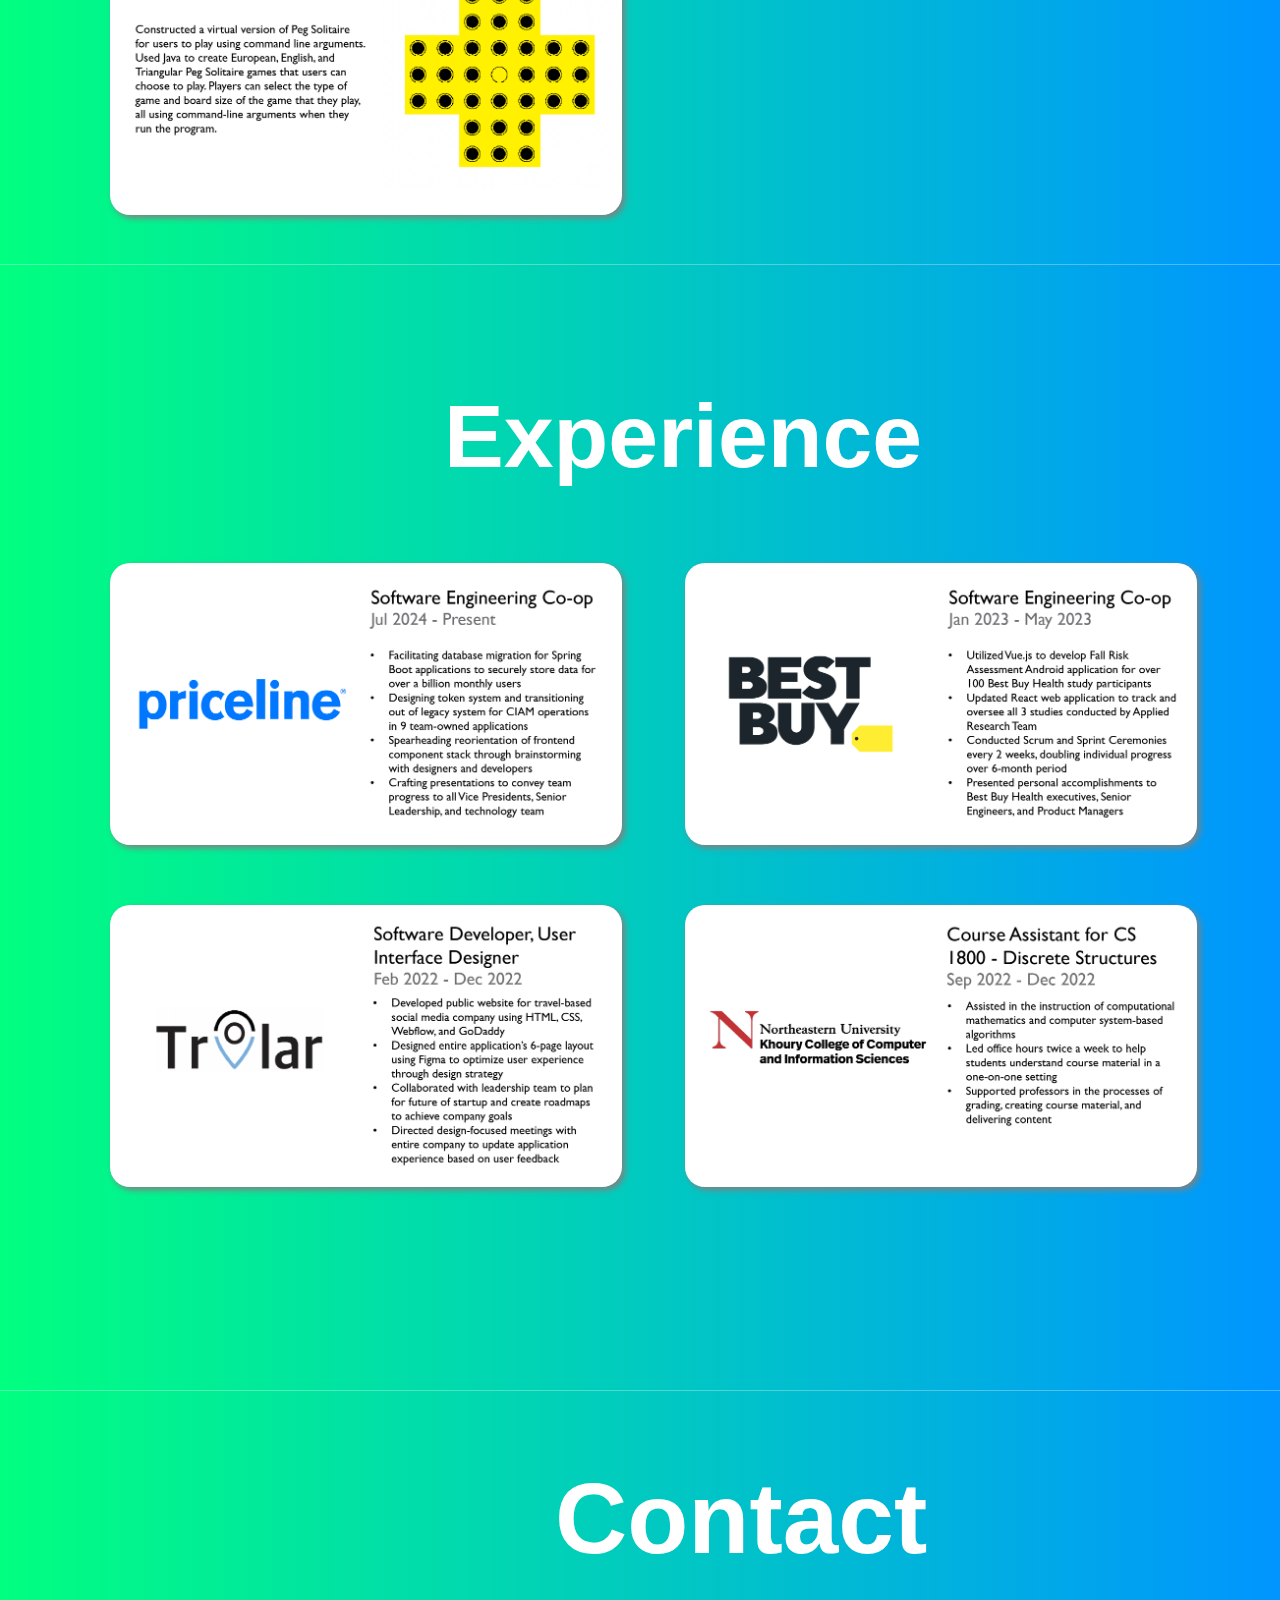
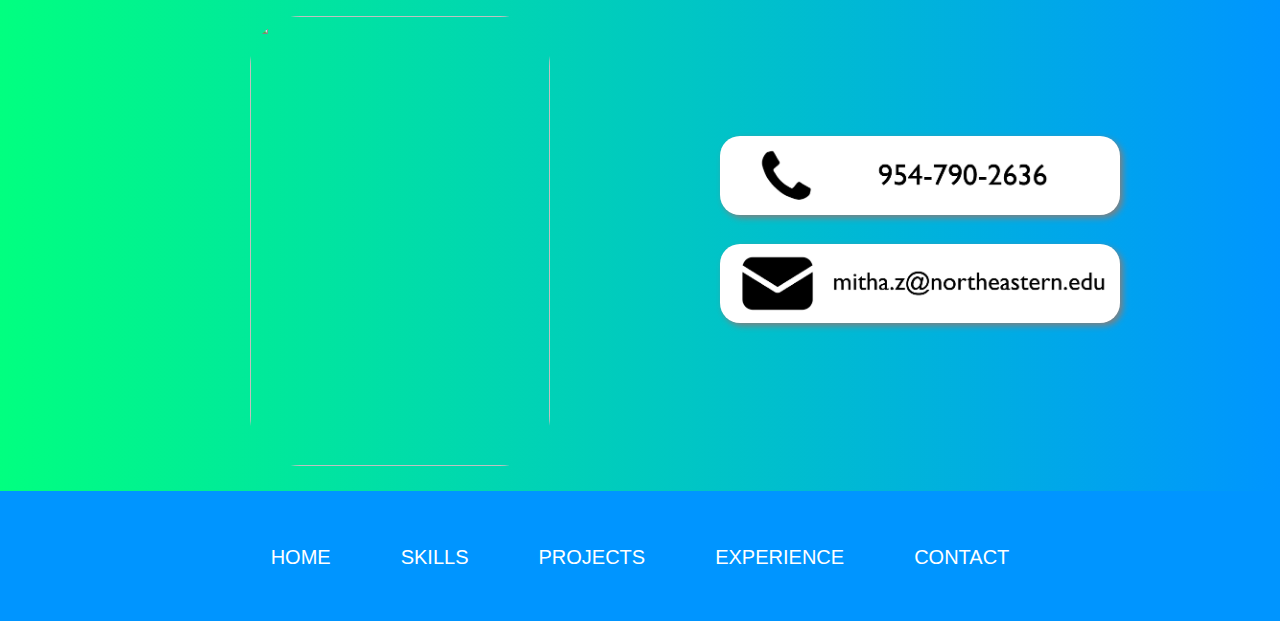
==== commit 21f8195a: "Add files via upload" ====
--- a/index.html
+++ b/index.html
@@ -64,9 +64,11 @@
             <img class="skills-card" src="images/JavaSkillsCard.png">
             <img class="skills-card" src="images/HTMLSkillsCard.png">
             <img class="skills-card" src="images/CSSSkillsCard.png">
-            <img class="skills-card" src="images/ACSSkillsCard.png">
-            <img class="skills-card" src="images/VSCodeSkillsCard.png">
-            <img class="skills-card" src="images/FigmaSkillsCard.png">
+            <img class="skills-card" src="images/JSCard.png">
+            <img class="skills-card" src="images/NodeCard.png">
+            <img class="skills-card" src="images/ReactCard.png">
+            <img class="skills-card" src="images/SwiftCard.png">
+            <img class="skills-card" src="images/PublicSpeaking.png">
         </div>
 
     </section>
@@ -74,6 +76,7 @@
     <section class="projects-page" id="projects">
         <div class="project-list">
             <h1>Projects</h1>
+            <img class="project-card" src="images/StrollCard.png">
             <img class="project-card" src="images/TuiterCard.png">
             <img class="project-card" src="images/EarBudsCard.png">
             <img class="project-card" src="images/ForTheRecordCard.png">
@@ -86,9 +89,10 @@
     <section class="experience-page" id="experience">
         <div class="experience-list">
             <h1>Experience</h1>
-            <img class="experience-card" src="images/TrvlarCard.png">
-            <img class="experience-card" src="images/TACard.png">
-            <img class="experience-card2" src="images/CurryCard.png">
+            <img class="project-card" src="images/PricelineCard.png">
+            <img class="project-card" src="images/BestBuyCard.png">
+            <img class="project-card" src="images/TrvlarCard.png">
+            <img class="project-card" src="images/TACard.png">
         </div>
     </section>
 
--- a/index.css
+++ b/index.css
@@ -170,8 +170,8 @@
     text-align: left;
     color: white;
     font-size: 40px;
-    margin-left: 225px;
-    margin-top: 250px;
+    margin-left: 235px;
+    margin-top: 310px;
     margin-bottom: 15px;
     font-family: 'Gill Sans', 'Gill Sans MT', Calibri, 'Trebuchet MS', sans-serif;
     font-weight: normal;
@@ -181,7 +181,7 @@
     text-align: center;
     font-size: 18px;
     width: 500px;
-    margin-left: 150px;
+    margin-left: 160px;
     color: white;
     line-height: 1.7;
 }
@@ -193,7 +193,7 @@
     height: 510px;
     width: 350px;
     margin-left: 875px;
-    margin-top: 150px;
+    margin-top: 210px;
     margin-bottom: 0;
 }
 
@@ -205,12 +205,12 @@
 }
 
 .skillset {
-    font-size: 3.5vw;
+    font-size: 41pt;
     color: white;
     align-items: center;
     justify-content: center;
     padding-top: 120px;
-    padding-left: 300px;
+    padding-left: 150px;
     overflow: hidden;
 
 }
@@ -220,6 +220,7 @@
     border-radius: 20%;
     margin-top: 25px;
     margin-right: 110px;
+    margin-bottom: 75px;
     height: 200px;
     width: 200px;
     filter: drop-shadow(3px 3px 3px grey);
@@ -229,7 +230,7 @@
 
 
 .skillset h1{
-    margin-left: 22vw;
+    margin-left: 32vw;
 }
 
 .projects-page {
@@ -237,6 +238,7 @@
     width: 100vw;
     height: 200%;
     border-top: solid rgba(255, 255, 255, 0.3) 1px;
+    padding-bottom: 5%;
 }
 
 .project-list {
@@ -267,7 +269,7 @@
 .experience-page {
     background: linear-gradient(to right, #01ff80, #0095ff);
     width: 100%;
-    height: 100vh;
+    height: 125vh;
     border-top: solid rgba(255, 255, 255, 0.3) 1px;
 }
 
@@ -287,22 +289,22 @@
 
 .experience-card {
     border-radius: 20px;
-    margin-left: 50px;
+    margin-left: 30px;
     margin-top: 75px;
     margin-bottom: -25px;
     margin-right: 0px;
     height: 22vh;
-    width: 40vw;
+    width: 45vw;
     filter: drop-shadow(3px 3px 3px grey);
 }
 
 .experience-card2 {
     border-radius: 20px;
-    margin-left: 27vw;
+    margin-left: 25vw;
     margin-top: 75px;
     margin-right: 0px;
     height: 22vh;
-    width: 40vw;
+    width: 45vw;
     filter: drop-shadow(3px 3px 3px grey);
 }
 
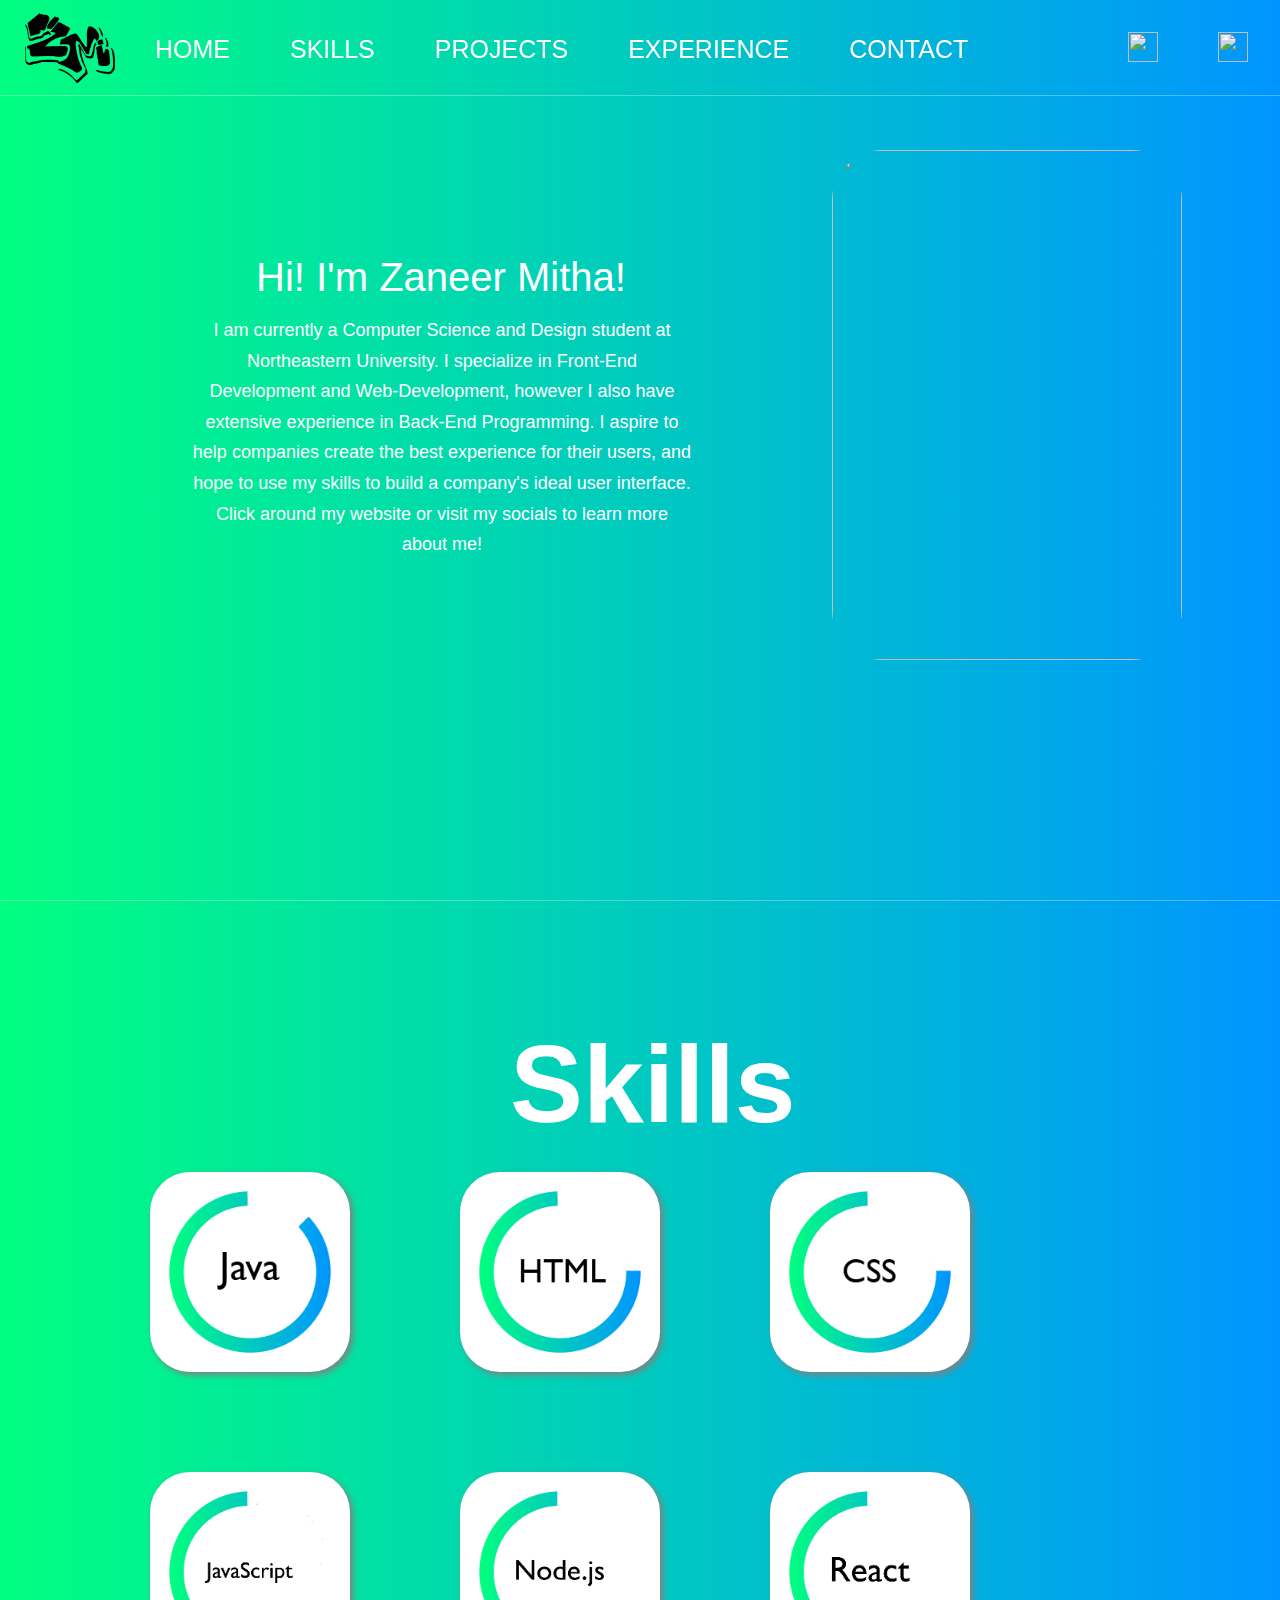
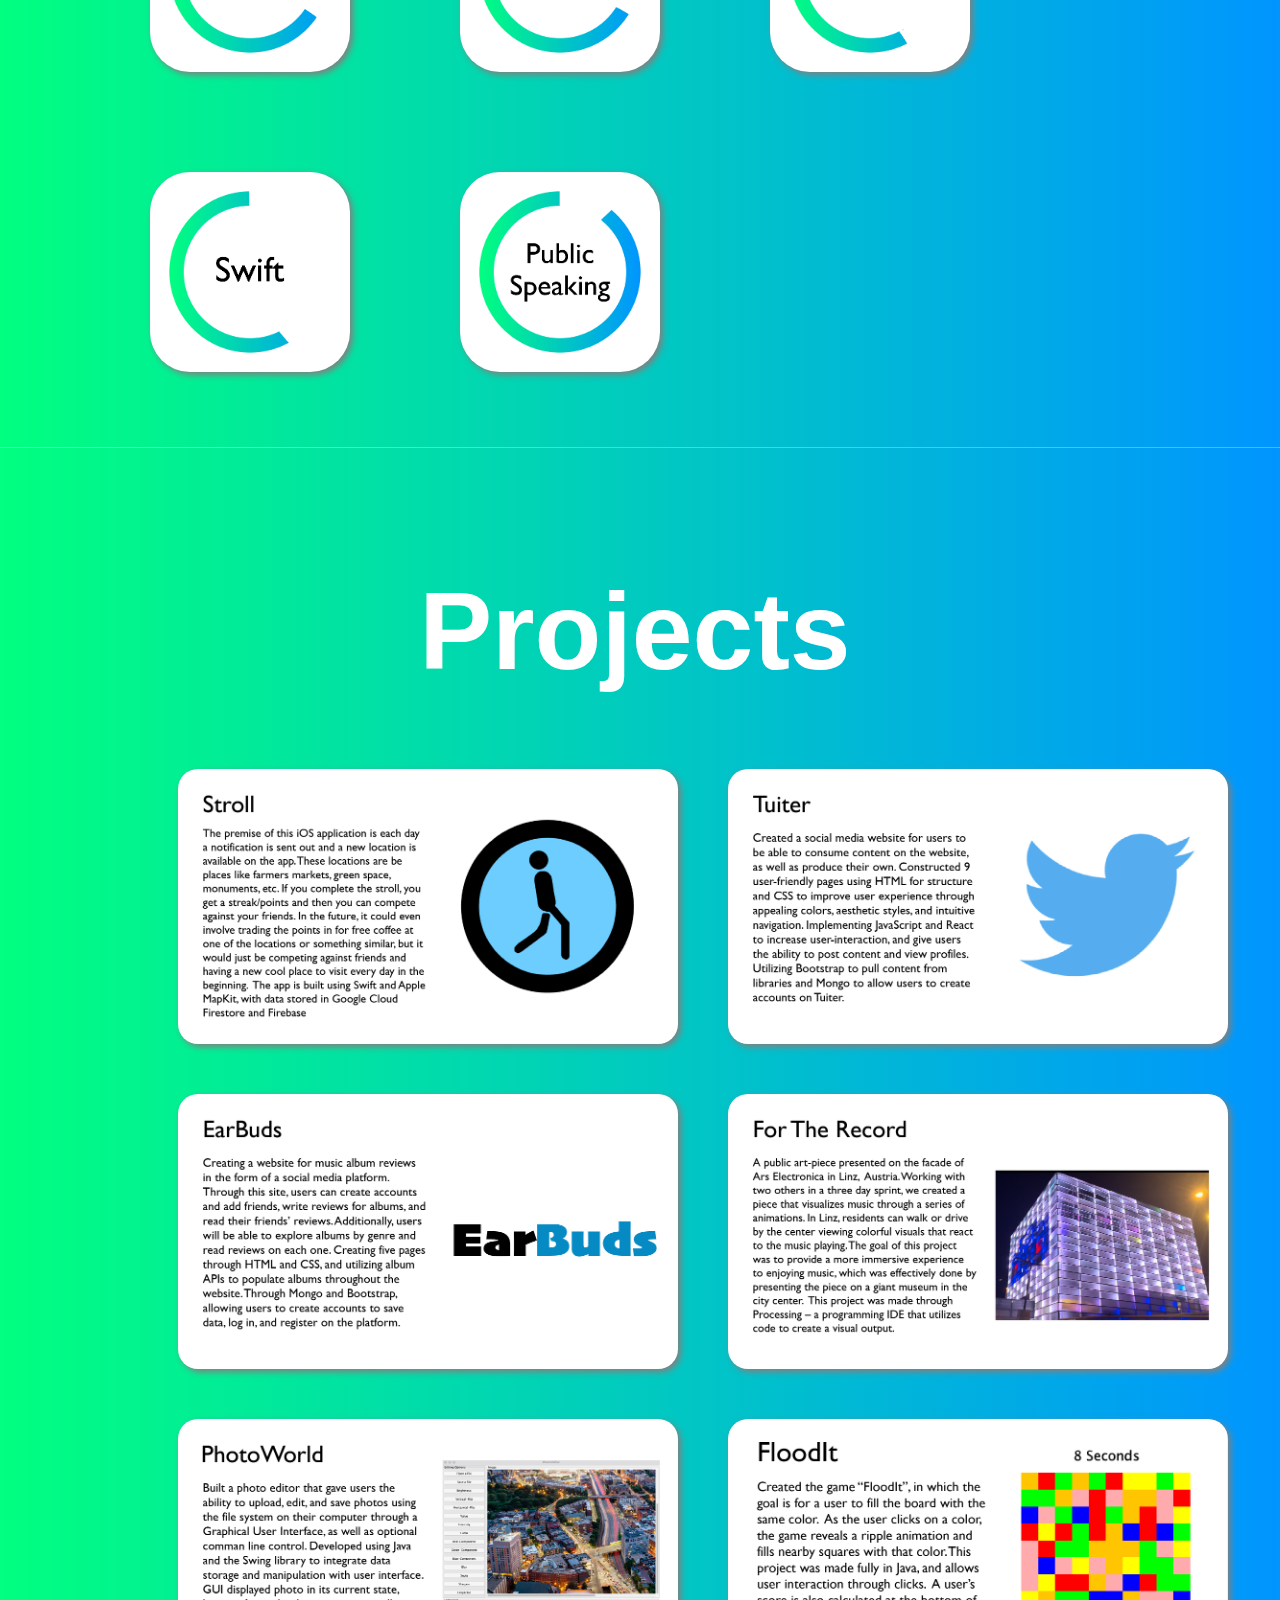
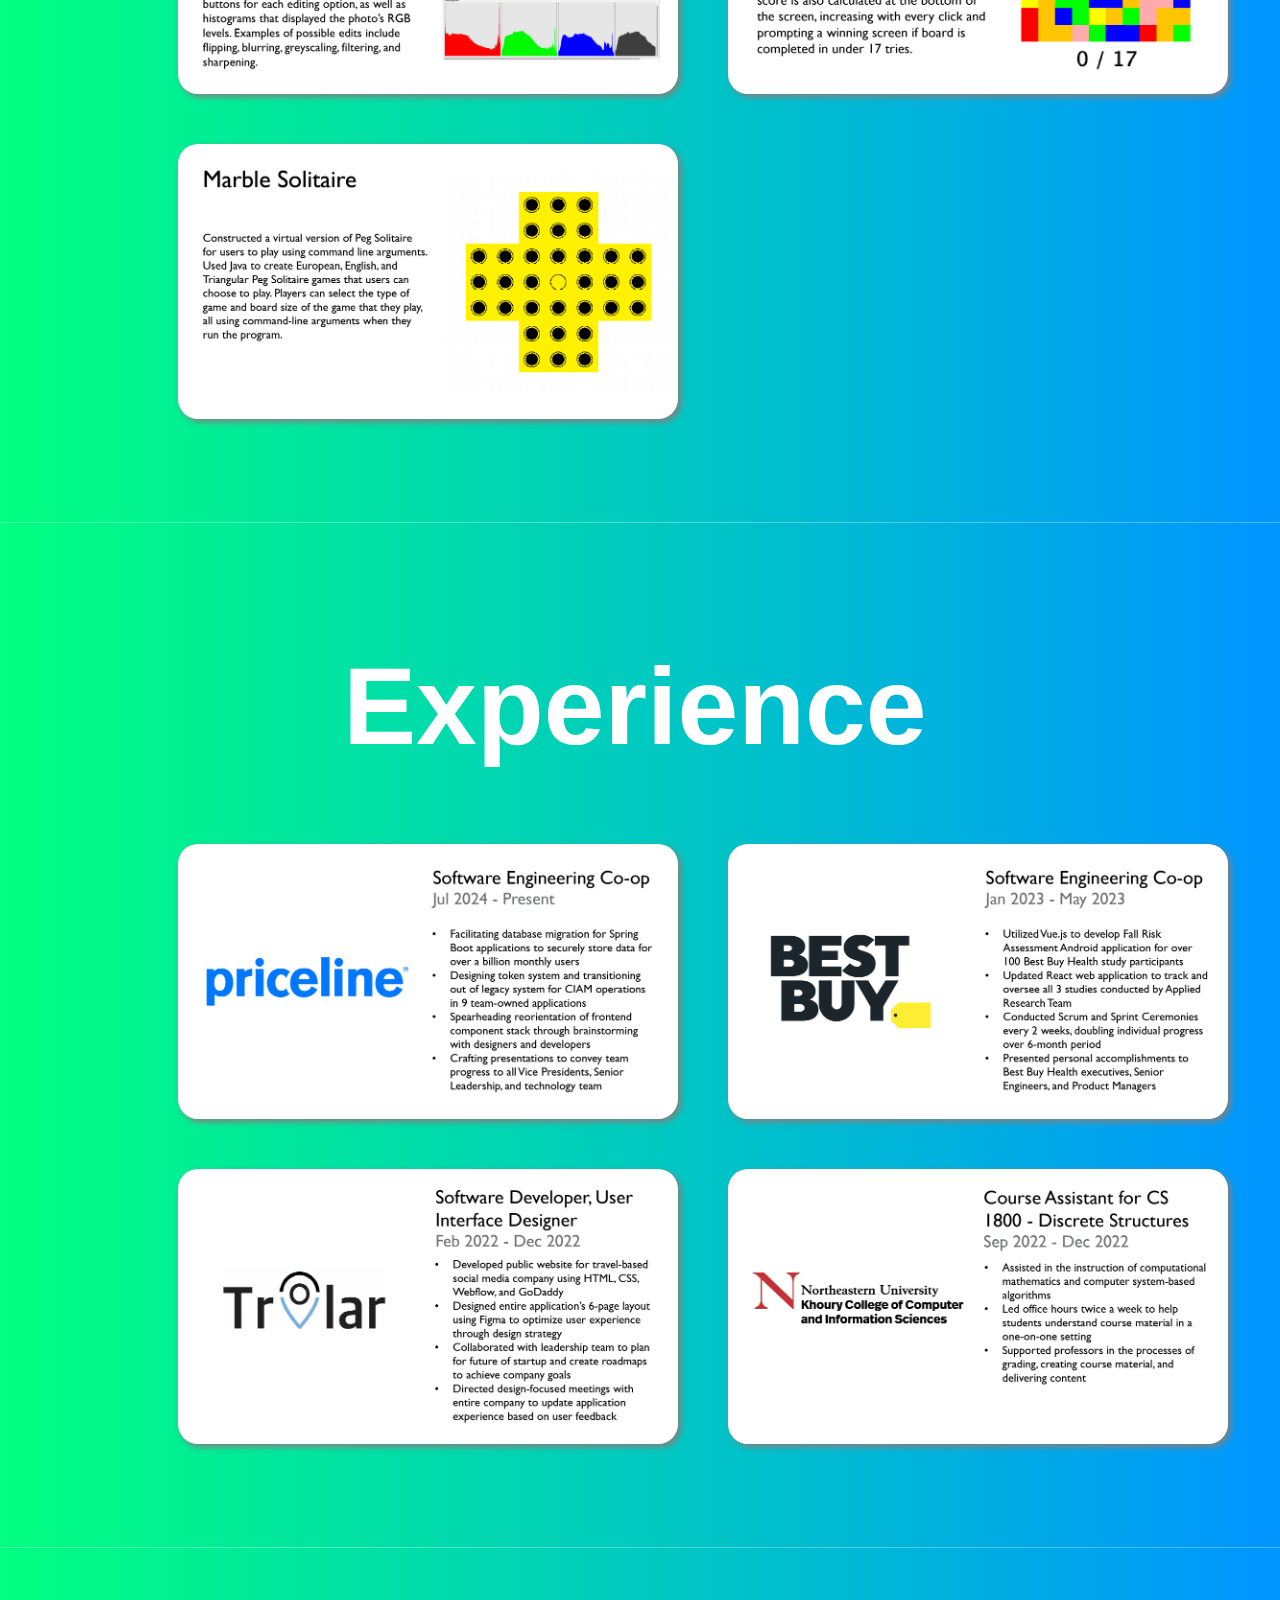
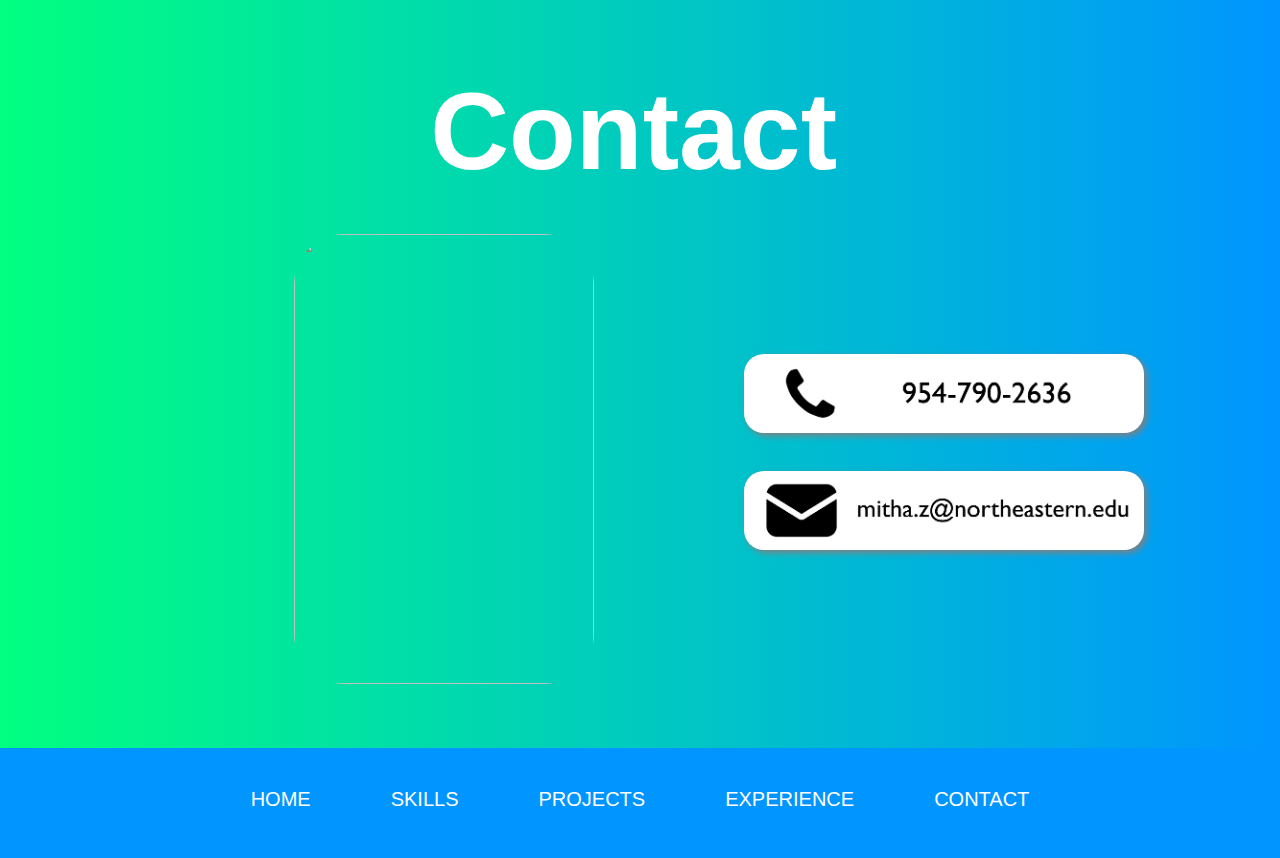
==== commit f0e57ffb: "Add files via upload" ====
--- a/index.html
+++ b/index.html
@@ -2,12 +2,12 @@
 <html lang="en">
 <head>
     <meta charset="UTF-8">
+    <meta name="viewport" content="width=device-width, initial-scale=1.0">
     <title>Zaneer Mitha</title>
 
     <link rel="icon" href="images/ZMLogo.png"/>
 
-    <link href="index.css"
-          rel="stylesheet"/>
+    <link href="./index.css" rel="stylesheet">
 
           
 </head>
@@ -35,8 +35,8 @@
     
             
             <div>
-            <h1>Hi! I'm Zaneer Mitha!</h1>
-            <p>I am currently a Computer Science and Design student at Northeastern University. I specialize in Front-End Development and Web-Development, however I also have extensive experience in Back-End Programming. I aspire to help companies create the best experience for their users, and hope to use my skills to build a company's ideal user interface. Click around my website or visit my socials to learn more about me! </p>
+                <h1>Hi! I'm Zaneer Mitha!</h1>
+                <p>I am currently a Computer Science and Design student at Northeastern University. I specialize in Front-End Development and Web-Development, however I also have extensive experience in Back-End Programming. I aspire to help companies create the best experience for their users, and hope to use my skills to build a company's ideal user interface. Click around my website or visit my socials to learn more about me! </p>
             </div>    
             
             
@@ -98,11 +98,12 @@
 
     <section class="contact-page" id="contact">
         <div class="contact-list">
-            <h1>Contact</h1>
-        </div>
+        <h1>Contact</h1>
         <img class="professional-pic2" src="images/Zaneer_Mitha_EdPortraits7.jpg">
         <img class="call-card" src="images/CallCard.png">
         <a href="mailto: mitha.z@northeastern.edu" target="_blank"><img class="email-card" src="images/MailCard.png"></a>
+        </div>
+        
 
     </section>
 
--- a/index.css
+++ b/index.css
@@ -1,4 +1,3 @@
-
 *{
     margin: 0;
     padding: 0;
@@ -10,6 +9,13 @@
 
 body {
     font-family: 'Gill Sans', 'Gill Sans MT', Calibri, 'Trebuchet MS', sans-serif;
+}
+
+landing-page {
+    height: auto;
+    background: linear-gradient(to right, #01ff80, #0095ff);
+    width: 100%;
+
 }
 
 nav{
@@ -30,7 +36,6 @@
     width: 90px;
 }
 
-
 .socials-link1 {
     float: left;
     width: 30px;
@@ -50,7 +55,7 @@
 .main-banner {
     background: linear-gradient(to right, #01ff80, #0095ff);
     width: 100%;
-    height: 90%;
+    height: auto;
     margin-top: 80px; 
 }
 
@@ -144,7 +149,7 @@
 }
 
 .wrapper ul{
-    height: 50px;
+    height: auto;
     display: flex;
     justify-content: left;
 }
@@ -170,8 +175,8 @@
     text-align: left;
     color: white;
     font-size: 40px;
-    margin-left: 235px;
-    margin-top: 310px;
+    margin-left: 20%;
+    margin-top: 255px;
     margin-bottom: 15px;
     font-family: 'Gill Sans', 'Gill Sans MT', Calibri, 'Trebuchet MS', sans-serif;
     font-weight: normal;
@@ -181,7 +186,7 @@
     text-align: center;
     font-size: 18px;
     width: 500px;
-    margin-left: 160px;
+    margin-left: 15%;
     color: white;
     line-height: 1.7;
 }
@@ -189,18 +194,17 @@
 .professional-pic {
     float: left;
     border-radius: 50px;
-    position: relative;
     height: 510px;
     width: 350px;
-    margin-left: 875px;
-    margin-top: 210px;
+    margin-left: 65%;
+    margin-top: 150px;
     margin-bottom: 0;
 }
 
 .skills-page {
     background: linear-gradient(to right, #01ff80, #0095ff);
     width: 100%;
-    height: 100vh;
+    height: auto;
     border-top: solid rgba(255, 255, 255, 0.3) 1px;
 }
 
@@ -212,6 +216,7 @@
     padding-top: 120px;
     padding-left: 150px;
     overflow: hidden;
+    text-align: center;
 
 }
 
@@ -228,74 +233,81 @@
     
 }
 
-
 .skillset h1{
-    margin-left: 32vw;
+    margin-left: -11%;
 }
 
 .projects-page {
     background: linear-gradient(to right, #01ff80, #0095ff);
-    width: 100vw;
-    height: 200%;
+    width: 100%;
+    height: auto;
     border-top: solid rgba(255, 255, 255, 0.3) 1px;
-    padding-bottom: 5%;
 }
 
 .project-list {
-    font-size: 3.5vw;
+    font-size: 41pt;
     color: white;
     align-items: center;
     justify-content: center;
-    padding-top: 10%;
-    padding-left: 60px;
+    padding-top: 120px;
+    padding-left: 10%;
+    padding-bottom: 10%;
+    overflow: hidden;
+    text-align: center;
 }
 
 .project-list h1{
-    margin-left: 36%;
+    margin-left: -12%;
 
 }
 
 .project-card {
+    float: left;
     border-radius: 20px;
     margin-left: 50px;
     margin-top: 75px;
     margin-bottom: -25px;
     margin-right: 0px;
-    height: 25%;
-    width: 42%;
+    height: 275px;
+    width: 500px;
     filter: drop-shadow(3px 3px 3px grey);
+    position: relative;
 }
 
 .experience-page {
     background: linear-gradient(to right, #01ff80, #0095ff);
     width: 100%;
-    height: 125vh;
+    height: auto;
     border-top: solid rgba(255, 255, 255, 0.3) 1px;
 }
 
 .experience-list {
-    font-size: 3.5vw;
+    font-size: 41pt;
     color: white;
     align-items: center;
     justify-content: center;
     padding-top: 120px;
-    padding-right: 0px;
-    padding-left: 60px;
+    padding-left: 10%;
+    padding-bottom: 10%;
+    overflow: hidden;
+    text-align: center;
 }
 
 .experience-list h1{
-    margin-left: 30vw;
+    margin-left: -12%;
 }
 
 .experience-card {
+    float: left;
     border-radius: 20px;
-    margin-left: 30px;
+    margin-left: 50px;
     margin-top: 75px;
     margin-bottom: -25px;
     margin-right: 0px;
-    height: 22vh;
-    width: 45vw;
+    height: 275px;
+    width: 500px;
     filter: drop-shadow(3px 3px 3px grey);
+    position: relative;
 }
 
 .experience-card2 {
@@ -311,23 +323,24 @@
 .contact-page {
     background: linear-gradient(to right, #01ff80, #0095ff);
     width: 100%;
-    height: 700px;
+    height: auto;
     border-top: solid rgba(255, 255, 255, 0.3) 1px;
 }
 
 .contact-list {
-    font-size: 50px;
+    font-size: 41pt;
     color: white;
     align-items: center;
     justify-content: center;
     padding-top: 120px;
-    padding-right: 0px;
-    padding-left: 60px;
+    padding-left: 0;
+    padding-bottom: 5%;
+    overflow: hidden;
+    text-align: center;
 }
 
 .contact-list h1{
-    margin-top: -50px;
-    margin-left: 495px;
+    margin-left: -1%;
 }
 
 .professional-pic2 {
@@ -336,14 +349,14 @@
     position: relative;
     height: 450px;
     width: 300px;
-    margin-left: 250px;
+    margin-left: 23%;
     margin-top: 40px;
-    margin-bottom: 0;
+    margin-bottom: 0px;
 }
 
 .call-card {
     border-radius: 20px;
-    margin-left: 170px;
+    margin-left: 1%;
     margin-top: 160px;
     margin-right: 0px;
     height: 79px;
@@ -353,9 +366,9 @@
 
 .email-card {
     border-radius: 20px;
-    margin-left: 170px;
+    margin-left: 1%;
     margin-top: 25px;
-    margin-bottom: -25px;
+    margin-bottom: 0px;
     margin-right: 0px;
     height: 79px;
     width: 400px;
@@ -365,9 +378,9 @@
 .footer {
     background: #0095ff;
     color: white;
-    height: 120px;
-    width: 100%;
-    padding-top: 10px;
+    height: 70px;
+    width: 100%;
+    padding-top: 40px;
 }
 
 .bottom-panel-text {
@@ -375,14 +388,15 @@
 }
 
 .footer ul{
-    height: 50px;
+    height: auto;
     display: flex;
     justify-content: center;
 }
 
 .footer ul li{
     display: inline-block;
-    padding: 45px 20px;
+    padding-left: 20px;
+    padding-right: 20px;
 }
 
 .footer ul li a{
@@ -390,19 +404,429 @@
     color: white;
     text-transform: uppercase;
     font-size: 20px;
-    padding: 5px 15px;
+    padding-left: 20px;
+    padding-right: 20px;
 }
 
 .footer ul li a:hover{
     color: black;
 }
 
-
-.bottom-logo {
-    margin-left: 25px;
-    margin-top: -30px;
-    margin-right: 50px;
-    height: 86px;
-    float: right;
-    width: 110px;
+@media (max-width: 1350px) {
+
+
+    .socials-link1 {
+        float: left;
+        width: 30px;
+        height: 30px;
+        margin-top: -4px;
+        margin-left: 130px;
+    }
+    
+    .socials-link {
+        float: left;
+        width: 30px;
+        height: 30px;
+        margin-top: -4px;
+        margin-right: 5px;
+    }
+}
+
+@media (max-width: 1280px) {
+
+
+    .socials-link1 {
+        float: left;
+        width: 30px;
+        height: 30px;
+        margin-top: -4px;
+        margin-left: 100px;
+    }
+    
+    .socials-link {
+        float: left;
+        width: 30px;
+        height: 30px;
+        margin-top: -4px;
+        margin-right: 5px;
+    }
+}
+
+@media (max-width: 1250px) {
+
+
+    .socials-link1 {
+        float: left;
+        width: 30px;
+        height: 30px;
+        margin-top: -4px;
+        margin-left: 70px;
+    }
+    
+    .socials-link {
+        float: left;
+        width: 30px;
+        height: 30px;
+        margin-top: -4px;
+        margin-right: 5px;
+    }
+}
+
+@media (max-width: 1220px) {
+
+
+    .socials-link1 {
+        float: left;
+        width: 30px;
+        height: 30px;
+        margin-top: -4px;
+        margin-left: 40px;
+    }
+    
+    .socials-link {
+        float: left;
+        width: 30px;
+        height: 30px;
+        margin-top: -4px;
+        margin-right: 5px;
+    }
+}
+
+@media (max-width: 1190px) and (min-width:1010px) {
+
+
+    .socials-link1 {
+        float: left;
+        width: 30px;
+        height: 30px;
+        margin-top: -4px;
+        margin-left: 20px;
+    }
+    
+    .socials-link {
+        float: left;
+        width: 30px;
+        height: 30px;
+        margin-top: -4px;
+        margin-right: 5px;
+    }
+
+    .wrapper ul li{
+        display: inline-block;
+        padding: 35px 5px;
+    }
+}
+
+@media (max-width: 1010px) {
+
+    .wrapper ul li a{
+        text-decoration: none;
+        color: white;
+        text-transform: uppercase;
+        font-size: 0;
+        padding: 0;
+    }
+
+    .socials-link1 {
+        float: left;
+        width: 30px;
+        height: 30px;
+        margin-top: -4px;
+        margin-left: 500px;
+    }
+    
+    .socials-link {
+        float: left;
+        width: 30px;
+        height: 30px;
+        margin-top: -4px;
+        margin-right: 5px;
+    }
+
+    .wrapper h1 {
+        text-align: left;
+        color: white;
+        font-size: 40px;
+        margin-left: 10%;
+        margin-top: 255px;
+        margin-bottom: 15px;
+        font-family: 'Gill Sans', 'Gill Sans MT', Calibri, 'Trebuchet MS', sans-serif;
+        font-weight: normal;
+    }
+    
+    .wrapper p{
+        text-align: center;
+        font-size: 18px;
+        width: 500px;
+        margin-left: 3%;
+        color: white;
+        line-height: 1.7;
+        align-items: center;
+        justify-content: center;
+    }
+
+    .professional-pic {
+        float: left;
+        border-radius: 20px;
+        height: 255px;
+        width: 175px;
+        margin-left: 70%;
+        margin-top: 260px;
+        margin-bottom: 0;
+    }
+}
+
+@media (max-width: 921px) {
+    .call-card {
+        border-radius: 20px;
+        margin-left: 1%;
+        margin-top: 60px;
+        margin-right: 0px;
+        height: 79px;
+        width: 400px;
+        filter: drop-shadow(3px 3px 3px grey);
+    }
+    
+    .email-card {
+        border-radius: 20px;
+        margin-left: 1%;
+        margin-top: 25px;
+        margin-bottom: 0px;
+        margin-right: 0px;
+        height: 79px;
+        width: 400px;
+        filter: drop-shadow(3px 3px 3px grey);
+    }
+
+}
+
+@media (max-width: 850px) {
+
+    .wrapper ul li a{
+        text-decoration: none;
+        color: white;
+        text-transform: uppercase;
+        font-size: 0;
+        padding: 0;
+    }
+
+    .socials-link1 {
+        float: left;
+        width: 30px;
+        height: 30px;
+        margin-top: -4px;
+        margin-left: 300px;
+    }
+    
+    .socials-link {
+        float: left;
+        width: 30px;
+        height: 30px;
+        margin-top: -4px;
+        margin-right: 5px;
+    }
+}
+
+@media (max-width: 740px) {
+
+
+    .socials-link1 {
+        float: left;
+        width: 30px;
+        height: 30px;
+        margin-top: -4px;
+        margin-left: 170px;
+    }
+    
+    .socials-link {
+        float: left;
+        width: 30px;
+        height: 30px;
+        margin-top: -4px;
+        margin-right: 5px;
+    }
+
+    .wrapper h1 {
+        text-align: left;
+        color: white;
+        font-size: 40px;
+        margin-left: 20%;
+        margin-top: 130px;
+        margin-bottom: 15px;
+        font-family: 'Gill Sans', 'Gill Sans MT', Calibri, 'Trebuchet MS', sans-serif;
+        font-weight: normal;
+    }
+    
+    .wrapper p{
+        text-align: center;
+        font-size: 18px;
+        width: 500px;
+        margin-left: 10%;
+        color: white;
+        line-height: 1.7;
+    }
+
+    .professional-pic {
+        float: left;
+        border-radius: 10px;
+        height: 190px;
+        width: 132px;
+        margin-left: 40%;
+        margin-top: 440px;
+        margin-bottom: 0;
+    }
+
+    .skillset h1{
+        margin-left: -45%;
+    }
+
+    .project-card {
+        float: left;
+        border-radius: 20px;
+        margin-left: 50px;
+        margin-top: 75px;
+        margin-bottom: -25px;
+        margin-right: 0px;
+        height: 206px;
+        width: 375px;
+        filter: drop-shadow(3px 3px 3px grey);
+        position: relative;
+    }
+
+    .experience-card {
+        float: left;
+        border-radius: 20px;
+        margin-left: 50px;
+        margin-top: 75px;
+        margin-bottom: -25px;
+        margin-right: 0px;
+        height: 206px;
+        width: 375px;
+        filter: drop-shadow(3px 3px 3px grey);
+        position: relative;
+    }
+
+    .footer ul li{
+        display: inline-block;
+        padding-left: 0px;
+        padding-right: 0px;
+    }
+    
+    .footer ul li a{
+        text-decoration: none;
+        color: white;
+        text-transform: uppercase;
+        font-size: 20px;
+        padding-left: 10px;
+        padding-right: 5px;
+    }
+}
+
+@media (max-width: 605px) {
+
+    .socials-link1 {
+        float: left;
+        width: 30px;
+        height: 30px;
+        margin-top: -4px;
+        margin-left: 100px;
+    }
+    
+    .socials-link {
+        float: left;
+        width: 30px;
+        height: 30px;
+        margin-top: -4px;
+        margin-right: 5px;
+    }
+
+    .project-card {
+        float: left;
+        border-radius: 20px;
+        margin-left: 10px;
+        margin-top: 75px;
+        margin-bottom: -25px;
+        margin-right: 0px;
+        height: 206px;
+        width: 375px;
+        filter: drop-shadow(3px 3px 3px grey);
+        position: relative;
+    }
+
+    .experience-card {
+        float: left;
+        border-radius: 20px;
+        margin-left: 10px;
+        margin-top: 75px;
+        margin-bottom: -25px;
+        margin-right: 0px;
+        height: 206px;
+        width: 375px;
+        filter: drop-shadow(3px 3px 3px grey);
+        position: relative;
+    }
+
+
+}
+
+@media (max-width: 500px) {
+
+
+    .socials-link1 {
+        float: left;
+        width: 30px;
+        height: 30px;
+        margin-top: -4px;
+        margin-left: 40px;
+    }
+    
+    .socials-link {
+        float: left;
+        width: 30px;
+        height: 30px;
+        margin-top: -4px;
+        margin-right: 5px;
+    }
+
+    .wrapper h1 {
+        text-align: left;
+        color: white;
+        font-size: 40px;
+        margin-left: 15%;
+        margin-top: 130px;
+        margin-bottom: 15px;
+        font-family: 'Gill Sans', 'Gill Sans MT', Calibri, 'Trebuchet MS', sans-serif;
+        font-weight: normal;
+    }
+    
+    .wrapper p{
+        text-align: center;
+        font-size: 18px;
+        width: 500px;
+        margin-left: 0%;
+        color: white;
+        line-height: 1.7;
+    }
+
+    .professional-pic {
+        float: left;
+        border-radius: 10px;
+        height: 190px;
+        width: 132px;
+        margin-left: 38%;
+        margin-top: 440px;
+        margin-bottom: 0;
+    }
+
+    .professional-pic2 {
+        float: left;
+        border-radius: 50px;
+        position: relative;
+        height: 450px;
+        width: 300px;
+        margin-left: 20%;
+        margin-top: 40px;
+        margin-bottom: 0px;
+    }
+
 }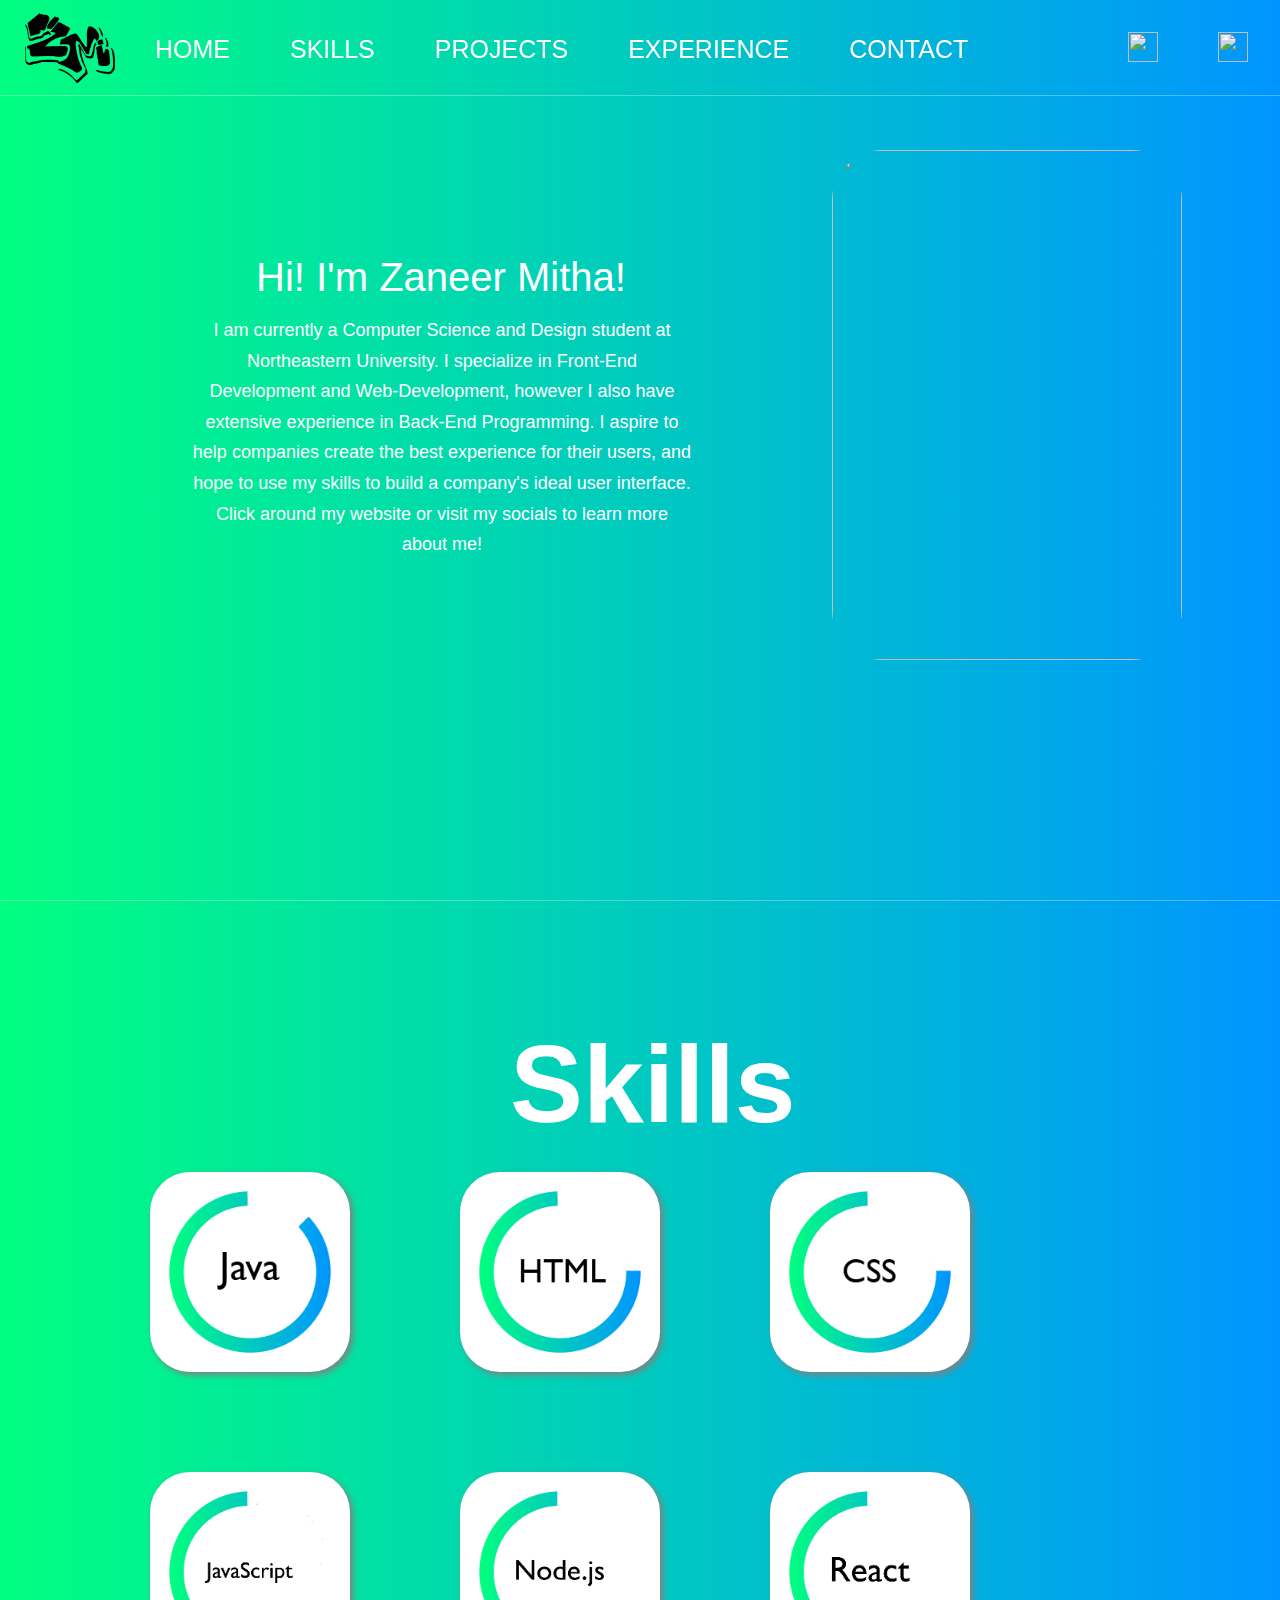
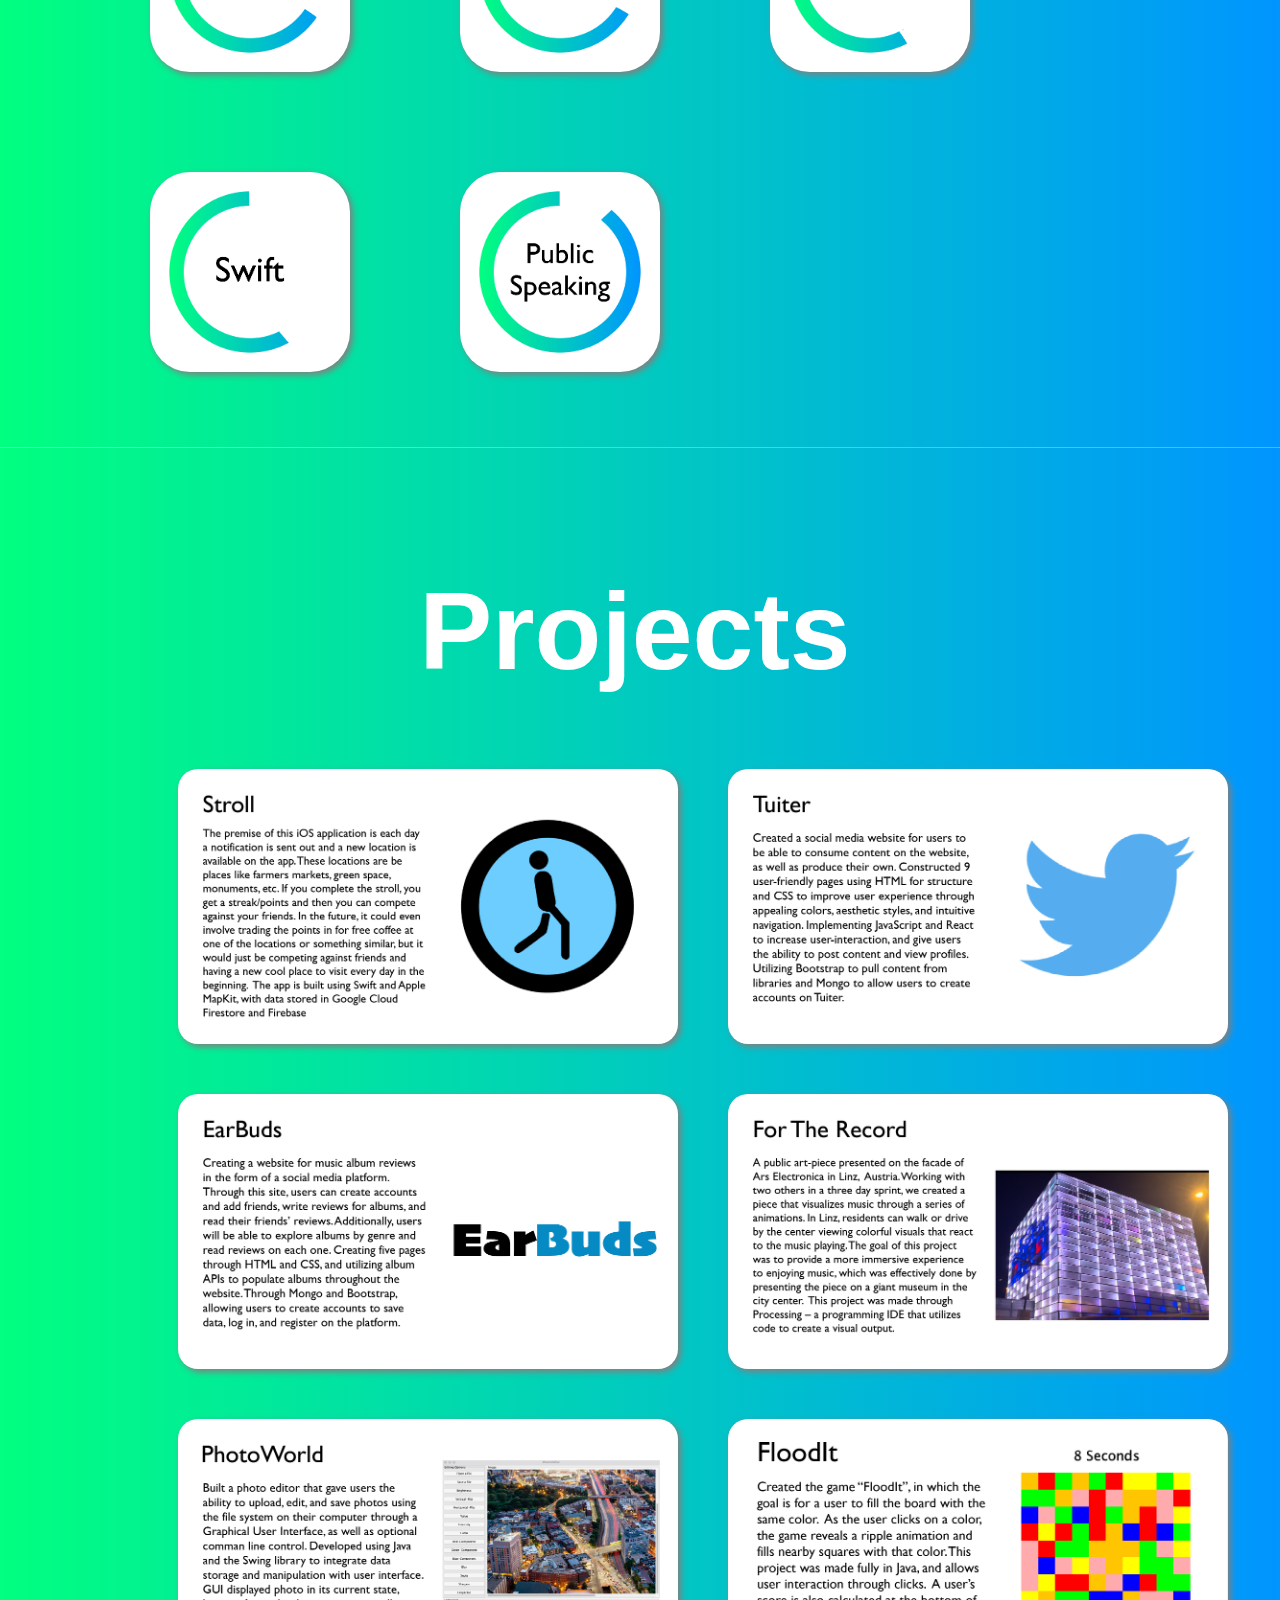
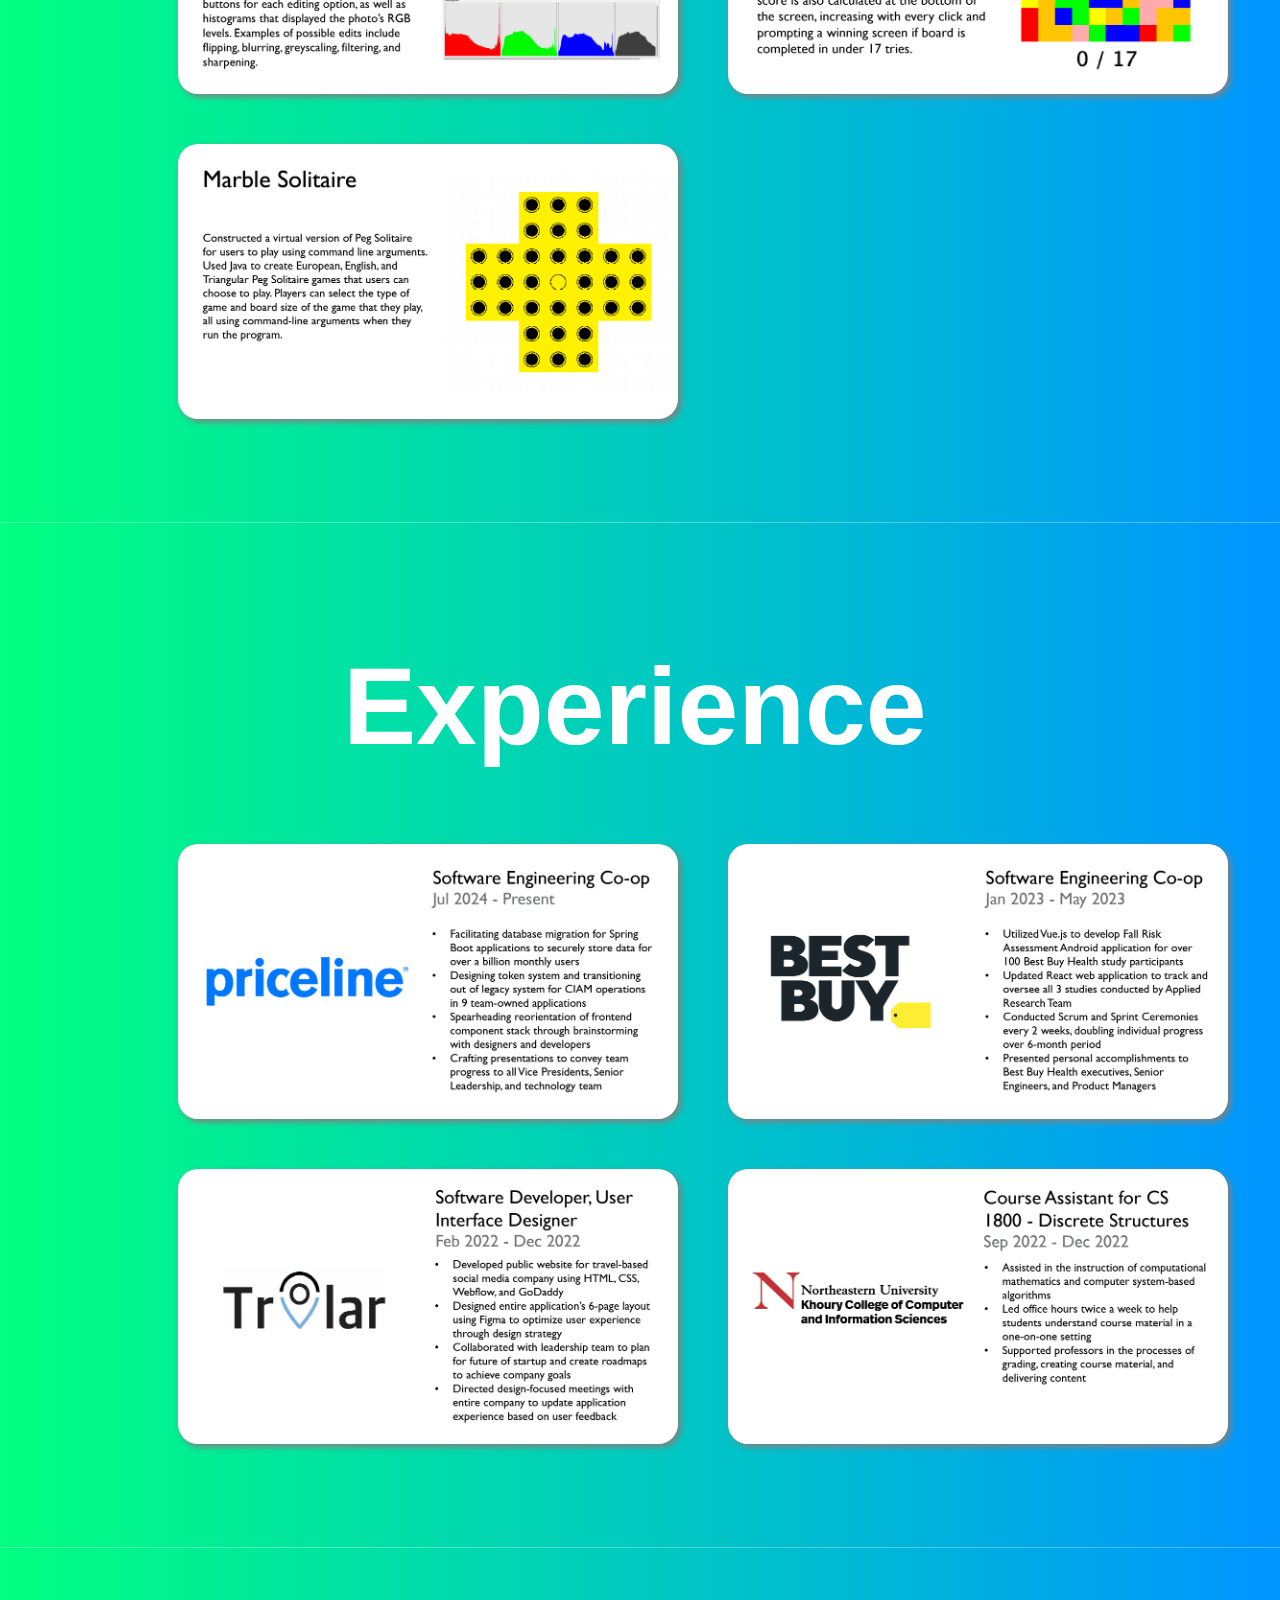
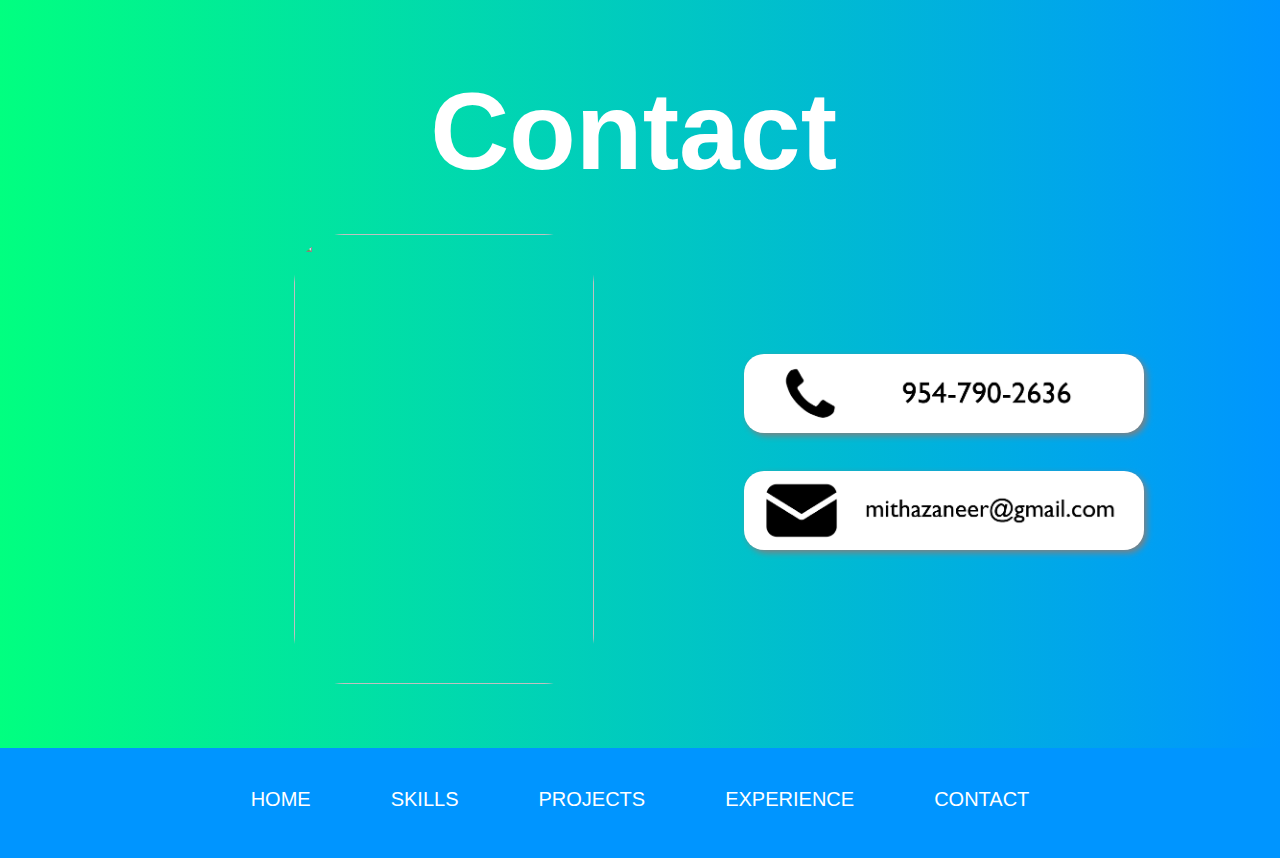
==== commit 090a4ca4: "Add files via upload" ====
--- a/index.html
+++ b/index.html
@@ -76,23 +76,23 @@
     <section class="projects-page" id="projects">
         <div class="project-list">
             <h1>Projects</h1>
-            <img class="project-card" src="images/StrollCard.png">
-            <img class="project-card" src="images/TuiterCard.png">
-            <img class="project-card" src="images/EarBudsCard.png">
-            <img class="project-card" src="images/ForTheRecordCard.png">
-            <img class="project-card" src="images/PhotoWorldCard.png">
-            <img class="project-card" src="images/FloodItCard.png">
-            <img class="project-card" src="images/MarbleSolitaireCard.png">
+            <a href="https://github.com/ZaneerMitha/stroll" target="_blank"><img class="project-card" src="images/StrollCard.png"></a>
+            <a href="https://github.com/ZaneerMitha/Tuiter-React-Web-App" target="_blank"><img class="project-card" src="images/TuiterCard.png"></a>
+            <a href="https://github.com/ZaneerMitha/EarBuds" target="_blank"><img class="project-card" src="images/EarBudsCard.png"></a>
+            <a href="https://github.com/ZaneerMitha/ForTheRecord" target="_blank"><img class="project-card" src="images/ForTheRecordCard.png"></a>
+            <a href="https://github.com/ZaneerMitha/PhotoWorld" target="_blank"><img class="project-card" src="images/PhotoWorldCard.png"></a>
+            <a href="https://github.com/ZaneerMitha/FloodIt" target="_blank"><img class="project-card" src="images/FloodItCard.png"></a>
+            <a href="https://github.com/ZaneerMitha/MarbleSolitaire" target="_blank"><img class="project-card" src="images/MarbleSolitaireCard.png"></a>
         </div>
     </section>
 
     <section class="experience-page" id="experience">
         <div class="experience-list">
             <h1>Experience</h1>
-            <img class="project-card" src="images/PricelineCard.png">
-            <img class="project-card" src="images/BestBuyCard.png">
-            <img class="project-card" src="images/TrvlarCard.png">
-            <img class="project-card" src="images/TACard.png">
+            <a href="https://www.priceline.com/" target="_blank"><img class="project-card" src="images/PricelineCard.png"></a>
+            <a href="https://www.bestbuyhealth.com/" target="_blank"><img class="project-card" src="images/BestBuyCard.png"></a>
+            <a href="https://www.instagram.com/iamtrvlar?utm_source=ig_web_button_share_sheet&igsh=ZDNlZDc0MzIxNw==" target="_blank"><img class="project-card" src="images/TrvlarCard.png"></a>
+            <a href="https://www.khoury.northeastern.edu/" target="_blank"><img class="project-card" src="images/TACard.png"></a>
         </div>
     </section>
 
@@ -101,7 +101,7 @@
         <h1>Contact</h1>
         <img class="professional-pic2" src="images/Zaneer_Mitha_EdPortraits7.jpg">
         <img class="call-card" src="images/CallCard.png">
-        <a href="mailto: mitha.z@northeastern.edu" target="_blank"><img class="email-card" src="images/MailCard.png"></a>
+        <a href="mailto: mithazaneer@gmail.com" target="_blank"><img class="email-card" src="images/EmailCard.png"></a>
         </div>
         
 
